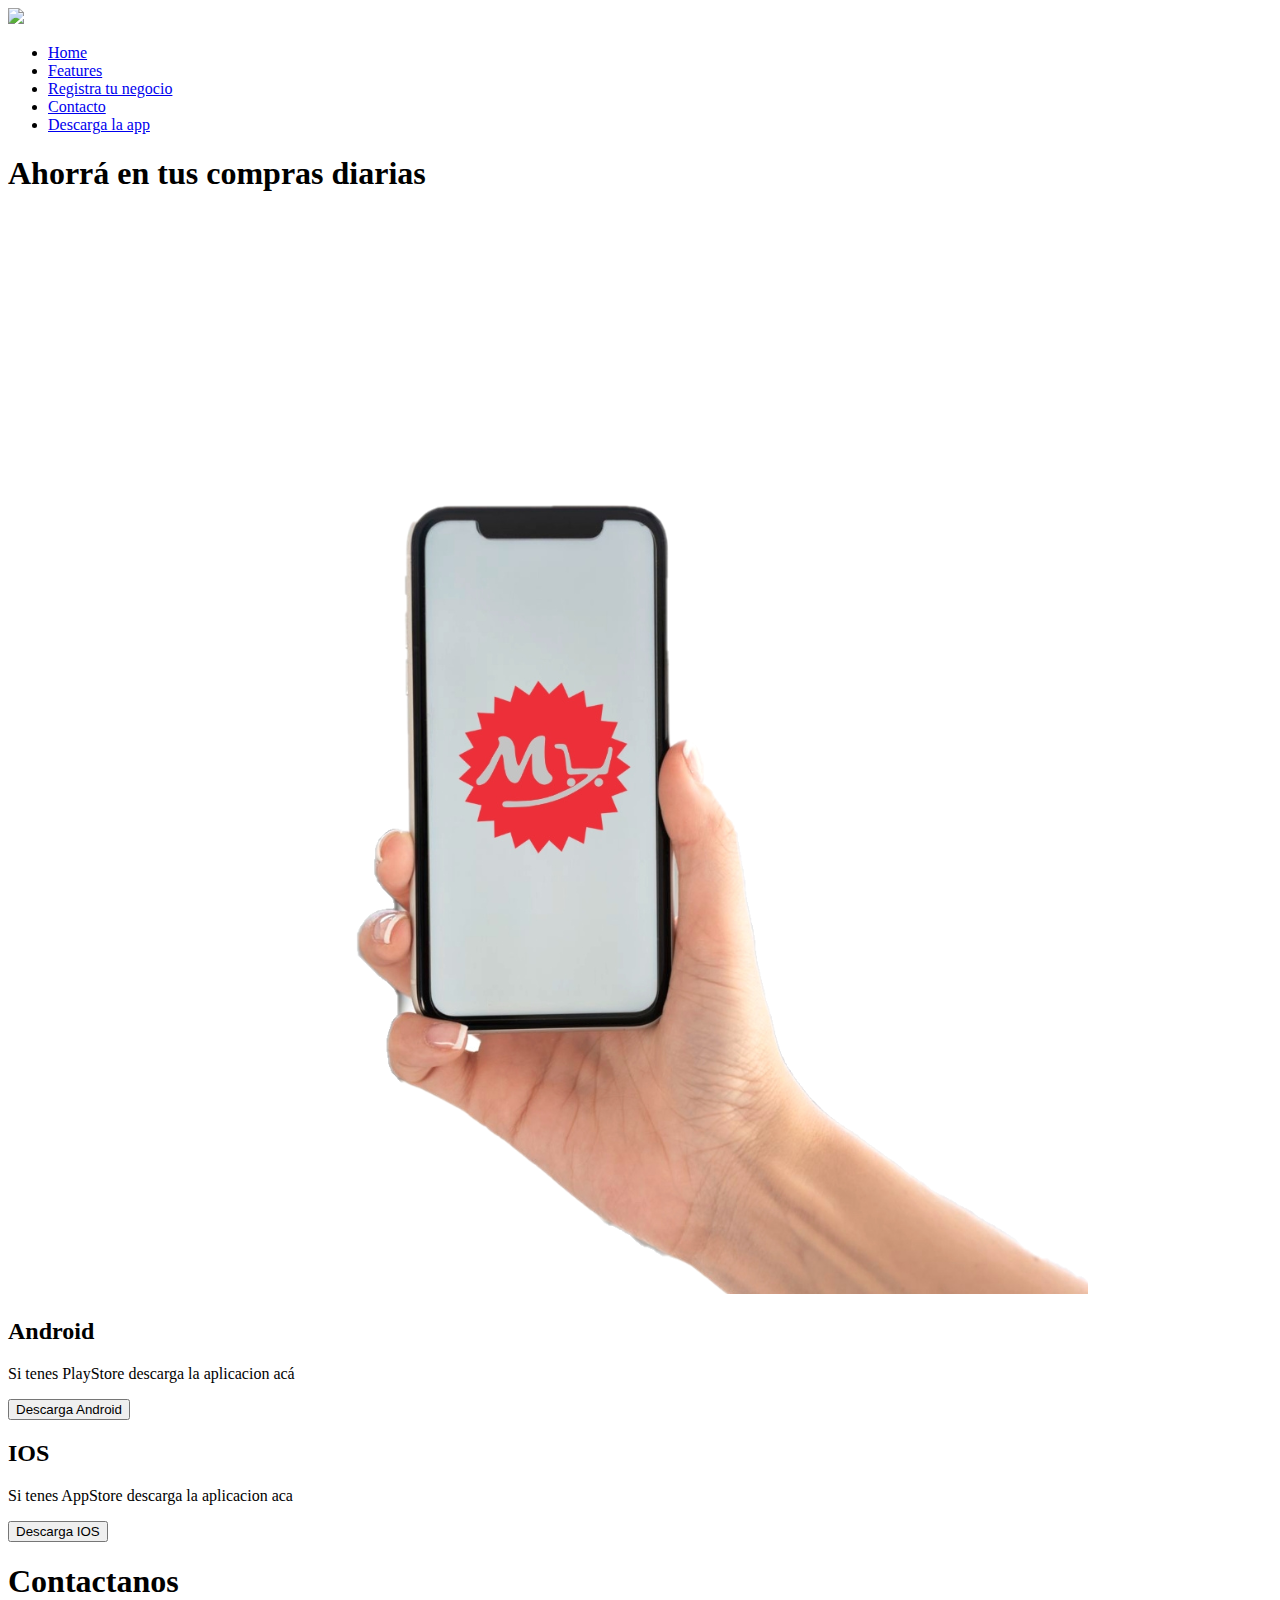
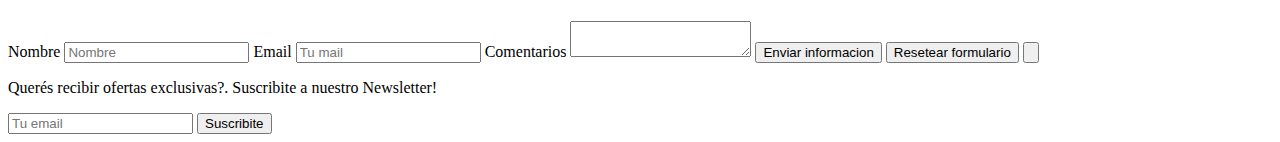
==== Descargalaapp.html @ efc88e57 "Cambie imagen en pagina de Download" ====
<!DOCTYPE html>

<html lang="es">
    <head>
        
        <meta charset="utf-8">
        <link rel="stylesheet" type="text/css" href="estilos.css">
        <link rel="preconnect" href="https://fonts.gstatic.com">
        <link href="https://fonts.googleapis.com/css2?family=Archivo+Narrow:wght@500&family=Bebas+Neue&display=swap" rel="stylesheet">
        <meta name="viewport" content="width=device-width, initial-scale=1.0">
        <title> Download </title>
        <meta name="keywords" content="aplicacion, ahorrar, comparar, supermercados, compra, online"/>
        <meta name="description" content="Primer comparador de precios de productos de supermercados. Con Myshops podes realizar tus compras al mejor precio y desde la comodidad de tu casa"/>
    </head>
    <body>
        
        <header> <!--Barra de menu de la pagina fija-->
            <div class="header">
                <div class="header__logo">
                    <a href="index.html"><img src="Imagenes/MyShops.png"></a>
                </div>  
                <div class="header__nav">
                    <nav>
                        <ul>
                            <li><a href="index.html">Home</a></li>
                            <li><a href="#main__seccion2">Features </a></li>
                            <li><a href="#main__seccion3">Registra tu negocio</a></li>
                            <li><a href="#footer">Contacto</a></li>
                            <li><a href="Descargalaapp.html">Descarga la app</a></li>
                        </ul>
                        
                    </nav>
                    
                </div>
            </div>
        </header>

        <main>
     <!--Seecion 1-->   
            <div class="main">
                <div class="main__titulo">
                <h1>Ahorrá en tus compras diarias </h1>
                </div>
                <div class="main__seccion1">
                    
                    <div class="main__seccion1--imagen">
                        <img src="Imagenes/2(1).png">
                    </div>  
                </div>
                <div class="main__botones">
                        <div class="main__botones--espacio"> </div>
                        <div class="main__botones--Android">
                            <h2>Android</h2>
                            <p> Si tenes PlayStore descarga la aplicacion acá </p>
                            <a href="https://play.google.com/store?hl=es_AR&gl=US"> <input  type="button" value="Descarga Android"></a>
                        </div>
                         <div class="main__botones--IOS">
                            <h2>IOS</h2>
                            <p>Si tenes AppStore descarga la aplicacion aca</p>
                           <a href="https://www.apple.com/la/app-store/"><input  type="button" value="Descarga IOS"> </a> 
                        </div>
                        <div class="main__botones--espacio2"> </div>                    
            </div>
        </main>
    
    <footer>
            <div class="footer">
                <div class="footer__titulo">
                    <h1>Contactanos</h1>    
                </div>
                <div class="footer__form">
                    <form >
                        <label for="Nombre"> Nombre </label>
                        <input type="text" name="Nombre" placeholder="Nombre">
                
                         <label for="Email">  Email </label>
                        <input type="email" name="Email" placeholder="Tu mail">

                        <label for="Comentarios">  Comentarios  </label>
                        <textarea name="Comentarios"placeholder="Comentarios" > </textarea>

                        <input type="submit" value="Enviar informacion">
                        <input type="reset" value="Resetear formulario">
                        <input type="button" name="">
                     </form>
                </div>
                <div class="footer__suscripcion">
                    <p> Querés recibir ofertas exclusivas?. Suscribite a nuestro Newsletter! </p>
                        <input type="email" name="email"placeholder="Tu email">
                        <input type="submit" value="Suscribite">

                </div>        
                
            </div>
        </footer>

    </body>
</html>
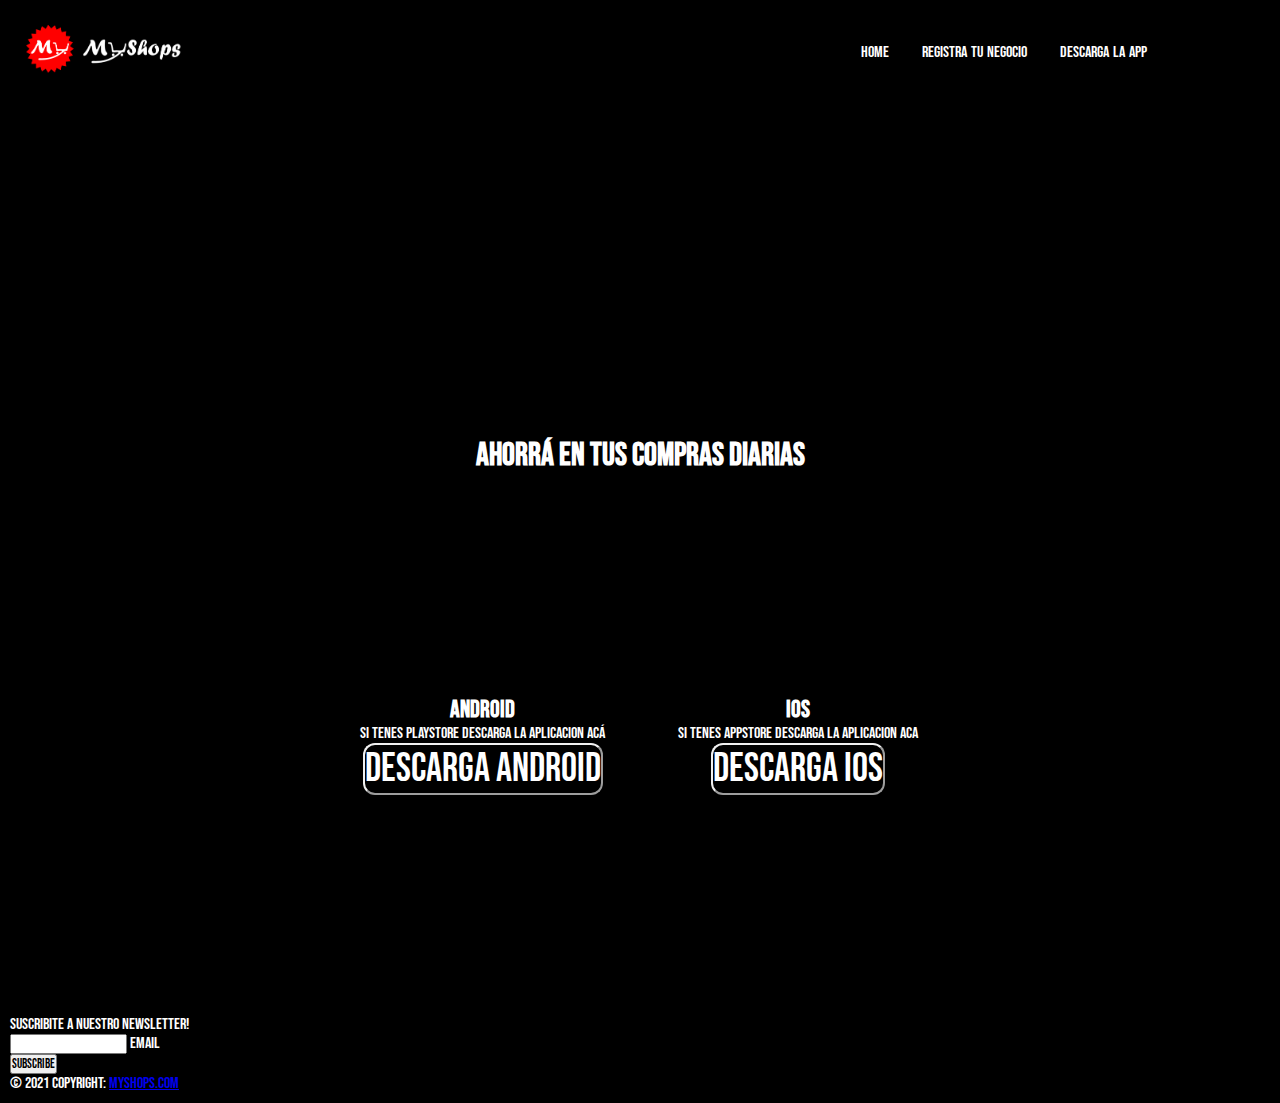
==== commit 1ed6dcd4: "Modifique casi toda la pagina" ====
--- a/Descargalaapp.html
+++ b/Descargalaapp.html
@@ -7,27 +7,28 @@
         <meta charset="utf-8">
         <link rel="stylesheet" type="text/css" href="estilos.css">
         <link rel="preconnect" href="https://fonts.gstatic.com">
-        <link href="https://fonts.googleapis.com/css2?family=Archivo+Narrow:wght@500&family=Bebas+Neue&display=swap" rel="stylesheet">
+<link href="https://fonts.googleapis.com/css2?family=Bebas+Neue&display=swap" rel="stylesheet">
         <meta name="viewport" content="width=device-width, initial-scale=1.0">
         <title> Download </title>
         <meta name="keywords" content="aplicacion, ahorrar, comparar, supermercados, compra, online"/>
         <meta name="description" content="Primer comparador de precios de productos de supermercados. Con Myshops podes realizar tus compras al mejor precio y desde la comodidad de tu casa"/>
-    </head>
+    <link href="https://cdn.jsdelivr.net/npm/bootstrap@5.0.0-beta3/dist/css/bootstrap.min.css" rel="stylesheet" integrity="sha384-eOJMYsd53ii+scO/bJGFsiCZc+5NDVN2yr8+0RDqr0Ql0h+rP48ckxlpbzKgwra6" crossorigin="anonymous">
+</head>
     <body>
         
         <header> <!--Barra de menu de la pagina fija-->
             <div class="header">
                 <div class="header__logo">
-                    <a href="index.html"><img src="Imagenes/MyShops.png"></a>
+                    <a href="index.html"><img src="Imagenes/logo web.png"></a>
                 </div>  
                 <div class="header__nav">
                     <nav>
                         <ul>
                             <li><a href="index.html">Home</a></li>
-                            <li><a href="#main__seccion2">Features </a></li>
+           
                             <li><a href="#main__seccion3">Registra tu negocio</a></li>
-                            <li><a href="#footer">Contacto</a></li>
-                            <li><a href="Descargalaapp.html">Descarga la app</a></li>
+                            
+                            <li><a href="Descargalaapp.html">Descarga la app</a> </li>
                         </ul>
                         
                     </nav>
@@ -36,64 +37,128 @@
             </div>
         </header>
 
-        <main>
-     <!--Seecion 1-->   
+    <main>
+        <!--Seecion 1-->    
             <div class="main">
-                <div class="main__titulo">
-                <h1>Ahorrá en tus compras diarias </h1>
+                <div class="main__seccion1">
+                
+                <div class="main__left"></div>
+                
+                <div class="main__center">
+                    <div class="main__center--botones">
+                        
+                        <div class="main__center--botones--titulo">
+                            <h1>Ahorrá en tus compras diarias </h1>
+                        </div>
+                        <div class="main__center--botones--Ambos">
+                            <div class="main__center--botones--Ambos--Android">
+                                    <h2>Android</h2>
+                                    <p> Si tenes PlayStore descarga la aplicacion acá </p>
+                                    <a href="https://play.google.com/store?hl=es_AR&gl=US"> <input  type="button" value="Descarga Android"></a>
+                            </div>
+                            <div class="main__center--botones--Ambos--IOS">
+                                    <h2>IOS</h2>
+                                    <p>Si tenes AppStore descarga la aplicacion aca</p>
+                                   <a href="https://www.apple.com/la/app-store/"><input  type="button" value="Descarga IOS"> </a> 
+                            </div>
+                        </div>                  
+                    </div>
+
                 </div>
-                <div class="main__seccion1">
-                    
-                    <div class="main__seccion1--imagen">
-                        <img src="Imagenes/2(1).png">
-                    </div>  
+                
+                <div class="main__right"></div>
+
+                
+
                 </div>
-                <div class="main__botones">
-                        <div class="main__botones--espacio"> </div>
-                        <div class="main__botones--Android">
-                            <h2>Android</h2>
-                            <p> Si tenes PlayStore descarga la aplicacion acá </p>
-                            <a href="https://play.google.com/store?hl=es_AR&gl=US"> <input  type="button" value="Descarga Android"></a>
-                        </div>
-                         <div class="main__botones--IOS">
-                            <h2>IOS</h2>
-                            <p>Si tenes AppStore descarga la aplicacion aca</p>
-                           <a href="https://www.apple.com/la/app-store/"><input  type="button" value="Descarga IOS"> </a> 
-                        </div>
-                        <div class="main__botones--espacio2"> </div>                    
+<footer>
+<footer class="bg-dark text-center text-white" style="background-color: #000000";>
+  <!-- Grid container -->
+  <div class="container p-4 pb-0">
+    <!-- Section: Form -->
+    <section class="form">
+      <form action="">
+        <!--Grid row-->
+        <div class="row d-flex justify-content-center">
+          <!--Grid column-->
+          <div class="col-auto">
+            <p class="pt-2">
+              <p> Suscribite a nuestro Newsletter!</p>
+            </p>
+          </div>
+          <!--Grid column-->
+
+          <!--Grid column-->
+          <div class="col-md-5 col-12">
+            <!-- Email input -->
+            <div class="form-outline form-white mb-4">
+              <input type="email" id="form5Example2" class="form-control" />
+              <label class="form-label" for="form5Example2">Email </label>
             </div>
-        </main>
+          </div>
+          <!--Grid column-->
+
+          <!--Grid column-->
+          <div class="col-auto">
+            <!-- Submit button -->
+            <button type="submit" class="btn btn-outline-light mb-4">
+              Subscribe
+            </button>
+          </div>
+          <!--Grid column-->
+        </div>
+        <!--Grid row-->
+      </form>
+    </section>
+    <!-- Section: Form -->
+  </div>
+  <!-- Grid container -->
+
+  <footer class="bg-dark text-center text-white">
+  <!-- Grid container -->
+  <div class="container p-4 pb-0">
+    <!-- Section: Social media -->
+    <section class="mb-4">
+      <!-- Facebook -->
+      <a class="btn btn-outline-light btn-floating m-1" href="https://www.facebook.com/myshopsok" role="button"
+        ><i class="fab fa-facebook-f"></i
+      ></a>
+
+      <!-- Twitter -->
+      <a class="btn btn-outline-light btn-floating m-1" href=" https://twitter.com/myshopsok" role="button"
+        ><i class="fab fa-twitter"></i
+      ></a>
+
+      <!-- Instagram -->
+      <a class="btn btn-outline-light btn-floating m-1" href="https://www.instagram.com/myshopsok/?hl=es-la" role="button"
+        ><i class="fab fa-instagram"></i
+      ></a>
+
     
-    <footer>
-            <div class="footer">
-                <div class="footer__titulo">
-                    <h1>Contactanos</h1>    
-                </div>
-                <div class="footer__form">
-                    <form >
-                        <label for="Nombre"> Nombre </label>
-                        <input type="text" name="Nombre" placeholder="Nombre">
-                
-                         <label for="Email">  Email </label>
-                        <input type="email" name="Email" placeholder="Tu mail">
+    </section>
+    <!-- Section: Social media -->
 
-                        <label for="Comentarios">  Comentarios  </label>
-                        <textarea name="Comentarios"placeholder="Comentarios" > </textarea>
+  <!-- Copyright -->
+  <div class="text-center p-3" >
+    © 2021 Copyright:
+    <a class="text-white" href="#">MyShops.com</a>
+  </div>
+  <!-- Copyright -->
+</footer>
+</footer>
+</footer>
 
-                        <input type="submit" value="Enviar informacion">
-                        <input type="reset" value="Resetear formulario">
-                        <input type="button" name="">
-                     </form>
-                </div>
-                <div class="footer__suscripcion">
-                    <p> Querés recibir ofertas exclusivas?. Suscribite a nuestro Newsletter! </p>
-                        <input type="email" name="email"placeholder="Tu email">
-                        <input type="submit" value="Suscribite">
+  
 
-                </div>        
-                
-            </div>
         </footer>
+        <script src="js/scroll-out.js"></script>
+        <script type="text/javascript">
+            ScrollOut ({
+                targets: 'h1,h2,p,input'
+
+                    })
+        </script>
+        <script src="https://cdn.jsdelivr.net/npm/bootstrap@5.0.0-beta3/dist/js/bootstrap.bundle.min.js" integrity="sha384-JEW9xMcG8R+pH31jmWH6WWP0WintQrMb4s7ZOdauHnUtxwoG2vI5DkLtS3qm9Ekf" crossorigin="anonymous"></script>
 
     </body>
 </html>--- a/estilos.css
+++ b/estilos.css
@@ -0,0 +1,763 @@
+/*GENERAL*/
+*{
+	margin: 0px;
+	padding: 0px;
+	box-sizing: border-box;
+	font-family: 'Bebas Neue', cursive;
+}
+
+body{
+	
+	background-color:#000000 ;
+}
+/*NAV PRINCIPAL*/
+nav {
+	padding: 20px;
+	word-spacing: 20px;
+}
+
+/*HEADER*/
+ /*contenedor*/
+ .header{
+ 	display: flex;
+ 	width: 100%;
+ 	background-color: #000000;
+ 	align-items: center;
+ 	height: 10%;
+ }
+
+/*hijos contenedores*/
+.header__logo{
+	display: inline-block;
+	margin: 10px;
+	order: 1;
+	width:15%;
+
+
+
+	
+}
+.header__logo:hover{
+transform: translate(10px, 20px);
+}
+
+.header__logo img{ /*como poner la imagen que se adapte*/
+	width:100%;
+	height: 100%;
+	overflow: hidden;
+}
+
+.header__nav{
+	order: 2;
+	width: 75%;
+
+}
+.header__nav nav{
+	display: flex;
+	flex-direction: row;
+	justify-content: flex-end;
+	}
+
+
+.header__nav ul li{	
+	display:inline-block;
+	margin: 5px;
+}
+
+.header__nav a:hover{
+				color: red;
+				transition-duration: 0.4s;
+				box-shadow: 0 12px 16px 0 rgba(0,0,0,0.24), 0 17px 50px 0 rgba(0,0,0,0.19);
+}
+
+.header__nav a {
+	color: white;
+	text-decoration: none;
+	word-spacing: 1px;
+}
+
+/*MAIN*/
+/*Seecion 1*/
+ /*contenedor ppal*/
+.main {
+	background-color:#000000;
+	display: flex;
+	flex-wrap: wrap;
+	color: white;
+	min-height: 100vh;
+	padding: 10px;
+	
+}
+
+.main__seccion1 {
+	display: flex;
+	min-height: 100vh;
+	width: 100vw;
+background-image:url("imagenes/seccion1/3.png");
+	background-size:all;
+	background-repeat: no-repeat;
+	background-position: bottom;
+	position: relative;
+	background-attachment: fixed;
+}
+/*contenedor secundario*/
+
+.main__left{
+	display: flex;
+	width: 25%;
+	flex-direction: row;
+}
+.main__center {
+	display: flex;
+	flex-wrap: wrap;
+	flex-direction: column;
+	width: 50%;
+	text-align:center;
+	justify-content: center;
+	align-content: center;
+
+}
+
+.main__right{
+	display: flex;
+	width: 25%;
+	flex-direction: row;
+}
+/*hijos contenedores de main center*/
+
+.main__center--botones{
+	display: flex;
+	flex-direction: column;
+	width: 100%;
+	height:100%;
+}
+		.main__center--botones--titulo{
+			display: flex;
+			flex-direction: column;
+			width: 100%;
+			height: 40%;
+			justify-content: flex-end;
+
+		}
+		.main__center--botones--Ambos{
+			display: flex;
+			flex-direction: row;
+			height: 60%;
+			justify-content: flex-end;
+			
+		}
+		.main__center--botones--Ambos--Android{
+			display: flex;
+			flex-direction: column;
+			width: 50%;
+			justify-content: center;
+			
+
+		}
+		.main__center--botones--Ambos--IOS{
+			display: flex;
+			flex-direction: column;
+			width: 50%;
+			justify-content: center;
+
+		}
+
+		@media screen and (max-width: 1100px){
+			.main__center--botones--Ambos{
+			display: flex;
+			flex-direction: column;
+			height: 60%;
+			justify-content:center;}
+
+			.main__center--botones--Ambos--Android{
+			display: flex;
+			flex-direction: row;
+			width: 100%;
+			justify-content: center;
+			text-align: right;}
+
+			.main__center--botones--Ambos--Android p {
+				opacity: 0;}
+
+			.main__center--botones--Ambos--IOS{
+			display: flex;
+			flex-direction: row;
+			width: 100%;
+			justify-content: center;
+		text-align: right;}
+
+			.main__center--botones--Ambos--IOS p {
+				opacity: 0;}
+
+
+		} 
+.main__center--img{
+	display: flex;
+	width: 100%;
+}
+.main__center--img img{
+	width:100%;
+	height: 100%:;}
+
+
+
+
+/* botones main */
+
+			.main__center--botones--Ambos--Android input {
+				color: white;
+				background-color: #000000;
+				font-size: 40px;
+				border-radius: 12px;
+				border-color: #f1f1f1;
+				size: 10px;
+
+			}
+			.main__center--botones--Ambos--Android input:hover {
+				background-color: red; /*bordo y achicar letras*/
+				font-size: 30px;
+				border-radius: 24px;
+				border-color: #000000;
+				transition-duration: 0.4s;
+				box-shadow: 0 12px 16px 0 rgba(0,0,0,0.24), 0 17px 50px 0 rgba(0,0,0,0.19);
+
+			}
+
+			
+			.main__center--botones--Ambos--IOS input{
+				color: white;
+				background-color: #000000;
+				font-size: 40px;
+				border-radius: 12px;
+				border-color: #f1f1f1;
+				size: 10px;
+			}
+			.main__center--botones--Ambos--IOS input:hover {
+				background-color: red; /*bordo y achicar letras*/
+				font-size: 30px;
+				border-radius: 24px;
+				border-color: #000000;
+				transition-duration: 0.4s;
+				box-shadow: 0 12px 16px 0 rgba(0,0,0,0.24), 0 17px 50px 0 rgba(0,0,0,0.19);
+
+			}
+
+
+/*Seccion 2*/    /*tengo un overflow y no se como sacarlo*/
+
+#main__seccion2{
+	width: 100%;
+		background-image: url(imagenes/seccion2/fondo1.jpg);
+	background-repeat: repeat;
+	background-size: contain;
+}
+.main__seccion2{
+	display: flex;
+	flex-direction: row;
+	min-height: 100vh;
+	width: 100%;
+	padding: 20px;
+}
+
+ /*contenedores ppal*/
+.main__seccion2--espacio {
+	display: flex;
+	width: 40%;
+	background-image: url(imagenes/seccion2/1.png);
+	background-repeat: no-repeat;
+	background-size: all;
+	background-attachment: fixed;
+	margin-left: 20px; 
+}
+ .main__seccion2--todo{
+ 	display: flex;
+ 	width: 60%;
+ 	flex-direction: column;
+ 	
+
+ }
+
+
+.main__seccion2--texto{
+	display: flex;
+	flex-direction: column;
+	padding: 25px;
+	width: 50%;
+	
+
+
+
+}
+		
+		.main__seccion2--texto--titulo{
+			display: flex;
+			height: 10%;
+			width: 100%;
+			justify-content:flex-start;
+			
+		}
+		
+			/*Seccion 2-1*/
+
+.main__seccion2-1{
+	display: flex;
+	flex-direction: column;
+	height: 100vh;
+	justify-content: center;
+	text-align: center;
+
+
+}
+	.main__seccion2--texto{
+		display: flex;
+		width: 100%;
+		flex-direction: column;
+		height: 100%;
+		justify-content: center;
+	}
+			.main__seccion2--texto--titulo{
+				display: flex;
+				width: 100%;
+				height: 30%;
+			}
+			.main__seccion2--texto--columnas--uno{
+				display: flex;
+				flex-direction: column;
+				height: 70%;
+				width: 100%;
+				justify-content: center;
+				
+				/*background-color:black ;
+				border-radius: 50%;
+				opacity: 60%;*/
+
+
+			}
+
+			.main__seccion2--texto--columnas--uno h2{
+				opacity: 0;
+				transition: 1s;
+
+			}
+			.main__seccion2--texto--columnas--uno h2[data-scroll="in"]{
+				opacity: 1;
+				transition-delay: 0.25s;				
+			}
+			.main__seccion2--texto--columnas--uno p{
+				opacity: 0;
+				transition: 1s;
+			}
+			.main__seccion2--texto--columnas--uno p[data-scroll="in"]{
+			opacity: 1;
+				transition-delay: 0.25s;
+			}	
+
+			/*Seecion 2-2*/
+
+.main__seccion2-2{
+	display: flex;
+	flex-direction: column;
+	height: 100vh;
+
+}
+			.main__seccion2--texto--columnas--dos{
+				display: flex;
+				flex-direction: column;
+				height: 100%;
+				align-content: center;
+				justify-content: center;
+				text-align: center;
+
+				
+			}
+
+			.main__seccion2--texto--columnas--dos h2{
+				opacity: 0;
+				transition: 1s;
+
+			}
+			.main__seccion2--texto--columnas--dos h2[data-scroll="in"]{
+				opacity: 1;
+				transition-delay: 0.25s;				
+			}
+			.main__seccion2--texto--columnas--dos p{
+			
+				opacity: 0;
+				transition: 1s;
+			}
+			.main__seccion2--texto--columnas--dos p[data-scroll="in"]{
+			opacity: 1;
+				transition-delay: 0.25s;
+			}	
+
+			/*Seecion 2-3*/
+
+.main__seccion2-3{
+	display: flex;
+	flex-direction: column;
+	height: 100vh;
+
+}
+
+			.main__seccion2--texto--columnas--tres{
+				display: flex;
+				flex-direction: column;
+				height: 100%;
+				justify-content: center;
+				text-align: center;
+			}
+
+			.main__seccion2--texto--columnas--tres h2{
+				
+				opacity: 0;
+				transition: 1s;
+
+			}
+			.main__seccion2--texto--columnas--tres h2[data-scroll="in"]{
+				opacity: 1;
+				transition-delay: 0.25s;				
+			}
+			.main__seccion2--texto--columnas--tres p{
+				
+				opacity: 0;
+				transition: 1s;
+			}
+			.main__seccion2--texto--columnas--tres p[data-scroll="in"]{
+			opacity: 1;
+				transition-delay: 0.25s;
+			}	
+/*Seccion 3*/   
+ /*contenedor ppal*/     
+ #main__seccion3{
+ 	display: flex;
+ 	background-color: #000000;
+ 	width: 100%;
+ 	min-height: 100vh;
+ 	background-image: url(imagenes/seccion2/fondo2.jpg);
+	background-repeat: no-repeat;
+	background-size: cover;
+ }
+ .main__seccion3{
+ 	
+ 	display: flex;
+ 	color: white; 
+ 	padding: 10px;
+ 	margin: 5px;
+ 	justify-content: center;
+ 	width: 100%;
+ 	min-height: 100vh;
+ 	
+ }
+
+
+ /*hijos contenedores*/
+
+.main__seccion3--left{
+	display: flex;
+
+}
+
+.main__seccion3--center{
+	display: flex;
+	justify-content: center;
+	
+}
+
+
+		.main__seccion3--center--todo{
+			display: flex;
+			flex-direction: column;
+			justify-content: center;
+			text-align: center;
+
+			
+		}
+		
+
+				.main__seccion3--center--todo--textos{
+					display: flex;
+					flex-direction: column;
+					align-items: center;
+				}
+				/*TRANSITION*/
+				.main__seccion3--center--todo--textos h1{
+					opacity: 0;
+					transition: 1s;}
+
+				.main__seccion3--center--todo--textos h1[data-scroll="in"]{
+					
+					opacity: 1;
+					transition-delay: 0.25s;
+				}
+
+				.main__seccion3--center--todo--textos h2{
+					opacity: 0;
+					transition: 1s;}
+
+				.main__seccion3--center--todo--textos h2[data-scroll="in"]{
+					opacity: 1;
+					transition-delay: 0.25s;
+				}
+
+				.main__seccion3--center--todo--textos p{
+					opacity: 0;
+					transition: 1s;}
+
+				.main__seccion3--center--todo--textos p[data-scroll="in"]{
+					opacity: 1;
+					transition-delay: 0.25s;
+				}
+
+				/*fin transiotio textos*/	
+				.main__seccion3--center--todo--suscripcion{
+					display: flex;
+					justify-content: center;
+				}
+
+
+
+				.main__seccion3--center--todo--suscripcion--button input{
+				color: white;
+				background-color: #000000;
+				font-size: 20px;
+				border-radius: 50%;
+				size: 10px;
+				
+				}
+				.main__seccion3--center--todo--suscripcion--button input:hover {
+				background-color: red; /*bordo y achicar letras*/
+				font-size: 20px;
+				border-radius: 50%;
+				
+				transition-duration: 0.1s;
+				box-shadow: 0 12px 16px 0 rgba(0,0,0,0.24), 0 17px 50px 0 rgba(0,0,0,0.19);}
+				
+
+
+				/*transition input email*/
+				.main__seccion3--center--todo--suscripcion--email input{
+					opacity: 0;
+					transition: 1s;}
+
+				.main__seccion3--center--todo--suscripcion--email input[data-scroll="in"]{
+					opacity: 1;
+					transition-delay: 1s;
+				}
+				/*transition input button*/
+				.main__seccion3--center--todo--suscripcion--button input{
+					opacity: 0;
+					transition: 1s;}
+
+				.main__seccion3--center--todo--suscripcion--button input[data-scroll="in"]{
+					opacity: 1;
+					transition-delay: 1s;
+				}
+
+
+.main__seccion3--right{
+	display: flex;
+}
+
+
+
+
+
+
+
+/*Seccion Aside*/
+ /*contenedor ppal*/
+ aside {
+ 	display: flex;
+	flex-wrap: wrap;
+	color: white;
+	
+ }
+ .aside{
+ 	display: flex;
+ 	background-image:url(imagenes/aside/1.jpg);
+ 	background-size: cover;
+ 	color: white;
+ 	width: 100%;
+ 	height: 100vh;
+ 	flex-direction: row;
+ 	padding: 20px;
+
+ }
+
+/*hijos contenedores*/
+.aside__texto{
+	display: flex;
+	width: 50%;
+	flex-direction: column;
+	justify-content: center;
+	text-align: center;
+}
+		.aside__texto--titulo{
+			display: flex;
+			justify-content:center;
+			text-align:center;
+		}
+
+		/*.aside__texto--titulo h1{
+			opacity: 0;
+			transition: 1s;}
+
+		.aside__texto--titulo h1 [data-scroll="in"]{
+					opacity: 1;
+					transition-delay: 0.25s;
+				}
+
+		.aside__texto--parrafo{
+			display: flex;
+			text-align:center;
+			
+		}
+
+		.aside__texto--parrafo p{
+			opacity: 0;
+			transition: 1s;}
+
+		.aside__texto--parrafo p [data-scroll="in"]{
+					opacity: 1;
+					transition-delay: 0.25s;
+				}*/
+
+
+
+.aside__img {
+	display: flex;
+	width: 50%;
+}
+
+.aside__img img{
+	size: all;
+
+
+}
+
+
+
+
+/*FOOTER*/
+ /*contenedor ppal*/
+ .footer{
+ 	display: flex;
+ 	flex-wrap: wrap;
+ 	width: 100%;
+ 	background-color:#000000 ;
+ 	padding: 20px;
+
+
+ }
+ /*hijos contenedores*/
+ .footer__uno{
+	display: flex;
+ 	width: 100%;
+
+ }
+
+ 	.footer__uno--logo{
+ 		width: 20%;
+ 	}
+ 		.footer__uno--logo img{
+ 		width: 100%;
+ 		height: 100%;
+ 		}
+
+ 	.footer__uno--socialmedia{
+ 		display: flex;
+ 		flex-direction: row;
+ 		width: 80%;
+ 		color: white;
+ 		align-content: right;
+ 		
+ 	}
+ 	.footer__uno--socialmedia ul{
+ 		text-decoration: none;
+ 		display: flex;
+ 		flex-direction: row;
+ 		width: 100%;
+
+ 	}
+ 	.footer__uno--socialmedia li{
+ 		text-decoration: none;
+ 		display: flex;
+ 		word-spacing: 20px;
+
+ 	
+ 	}
+	.footer__uno--socialmedia li a{
+	display: flex;
+	color: white;
+
+}
+
+
+
+.footer__dos{
+	display: flex;
+ 	width: 100%;
+ 	color: white;
+}
+	.footer__dos--titulo{
+		display: flex;
+		width: 50%;
+		align-items:right;
+
+	}
+	.footer__dos--suscribite{
+		display: flex;
+		width: 50%;
+		
+
+
+	}
+		.footer__dos--suscribite input{
+			display: flex;
+
+		}
+		.footer__dos--suscribite--button{
+			display: flex;
+		}	
+
+.footer__tres{
+	display: flex;
+ 	width: 100%;
+}
+
+	.footer__tres--left{
+
+	}
+	.footer__tres--center{
+
+	}
+	.footer__tres--right{
+
+	}
+
+
+
+.footer__dos--suscribite--button input {
+				color: white;
+				background-color: #000000;
+				font-size: 20px;
+				border-radius: 12px;
+				border-color: #f1f1f1;
+
+}
+
+.footer__dos--suscribite--button input:hover {
+	background-color: #f1f1f1;
+				font-size: 30px;
+				border-radius: 24px;
+				border-color: #000000;
+				transition-duration: 0.4s;
+				box-shadow: 0 12px 16px 0 rgba(0,0,0,0.24), 0 17px 50px 0 rgba(0,0,0,0.19);
+
+	}
+
+
+			
+
+			
+			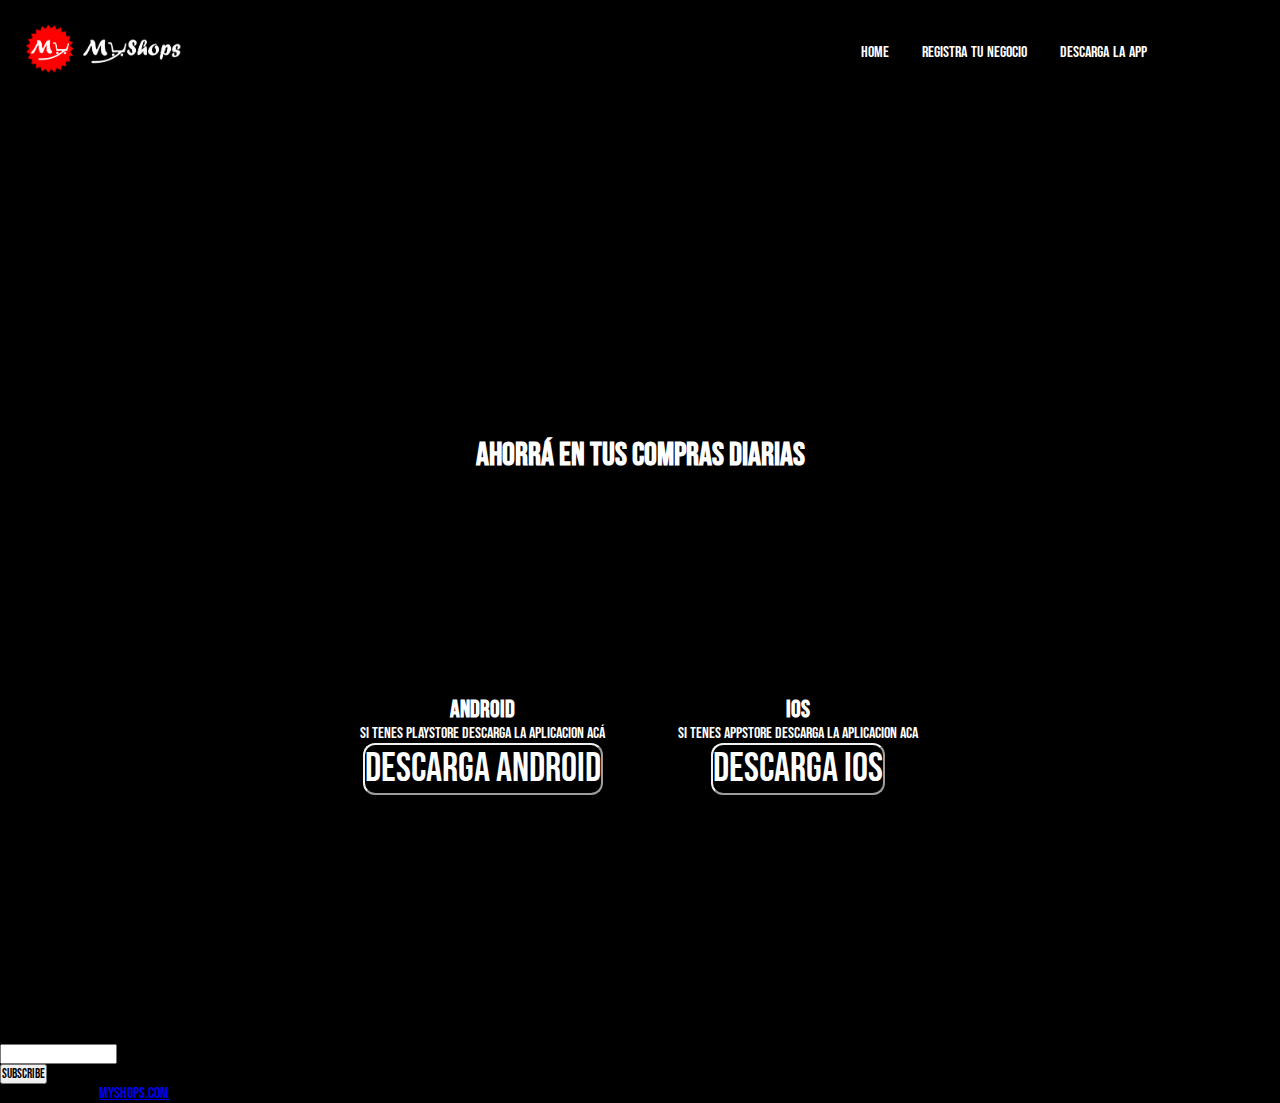
==== commit 23b743c1: "Reorganice imagenes,carpetas y html" ====
--- a/Descargalaapp.html
+++ b/Descargalaapp.html
@@ -68,9 +68,9 @@
                 
                 <div class="main__right"></div>
 
-                
-
                 </div>
+</main>  
+              
 <footer>
 <footer class="bg-dark text-center text-white" style="background-color: #000000";>
   <!-- Grid container -->
--- a/estilos.css
+++ b/estilos.css
@@ -630,7 +630,8 @@
 }
 
 .aside__img img{
-	size: all;
+	
+	width: 50%;
 
 
 }
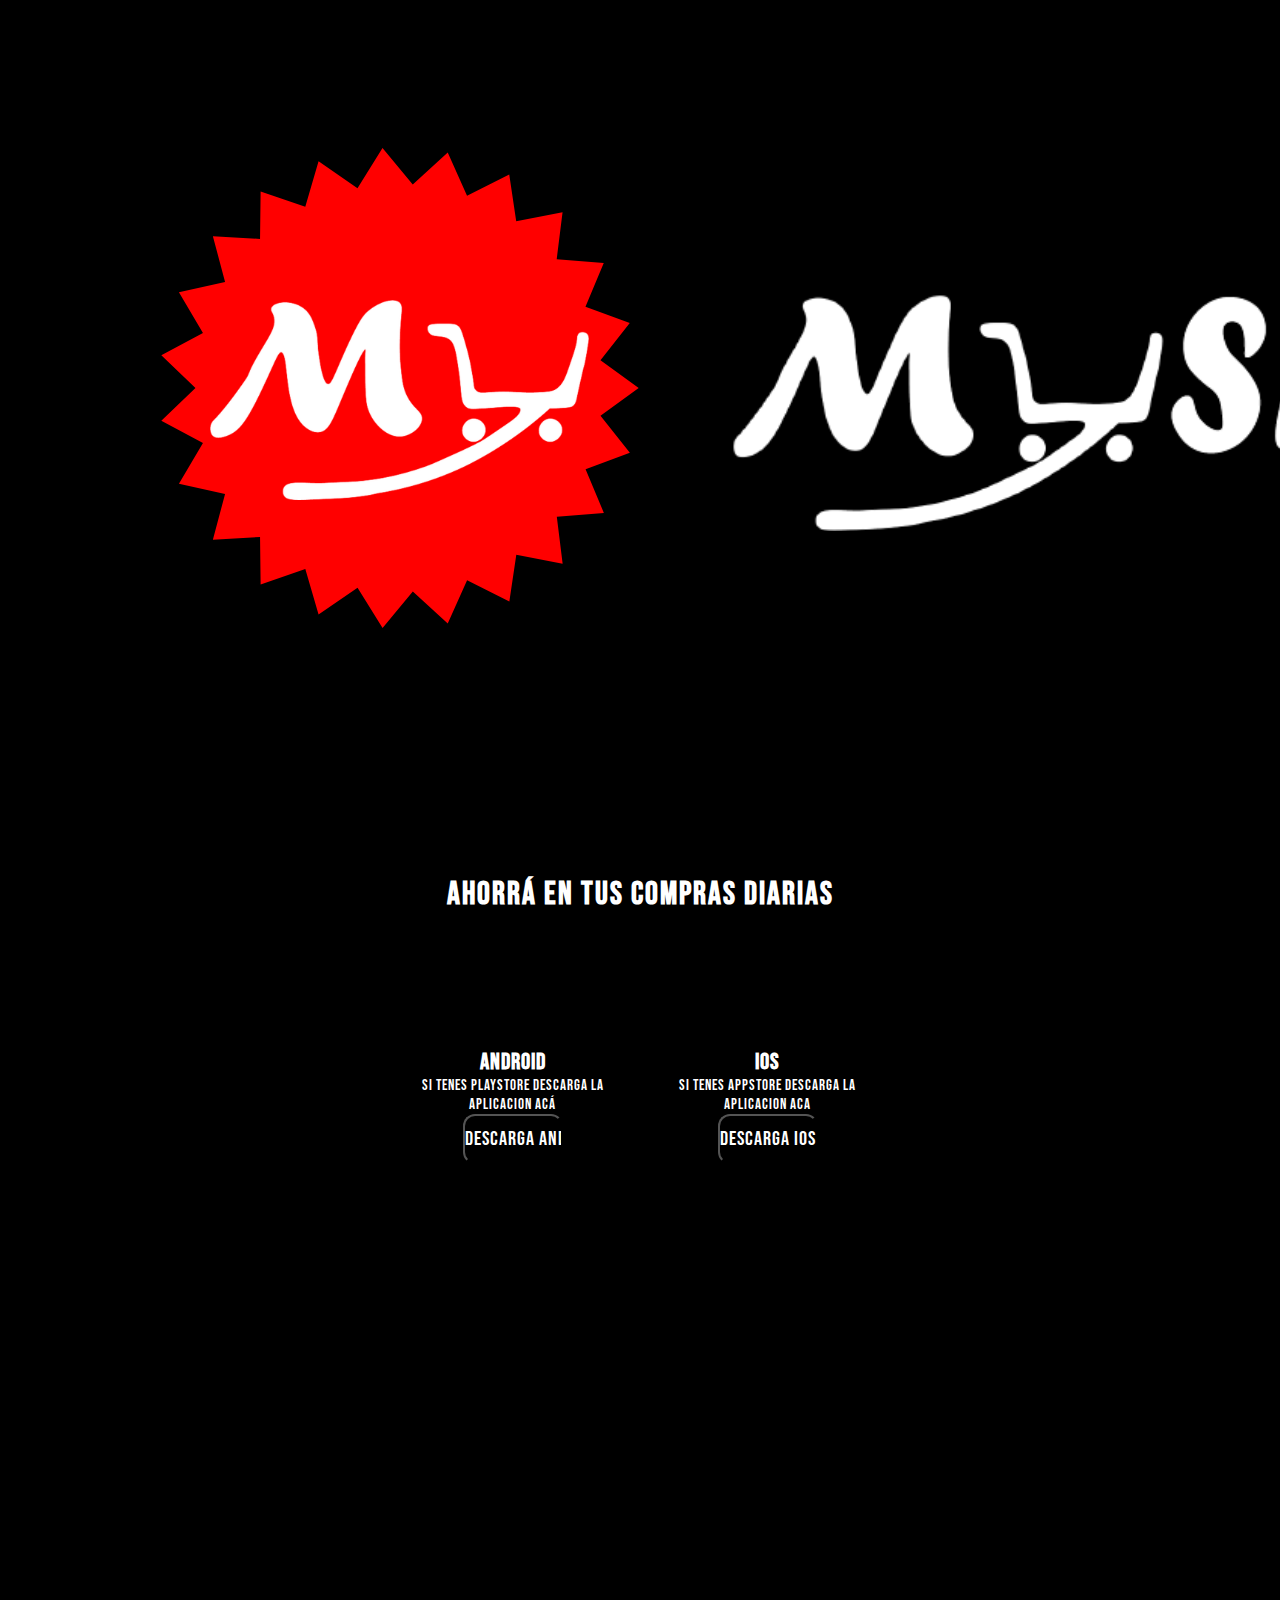
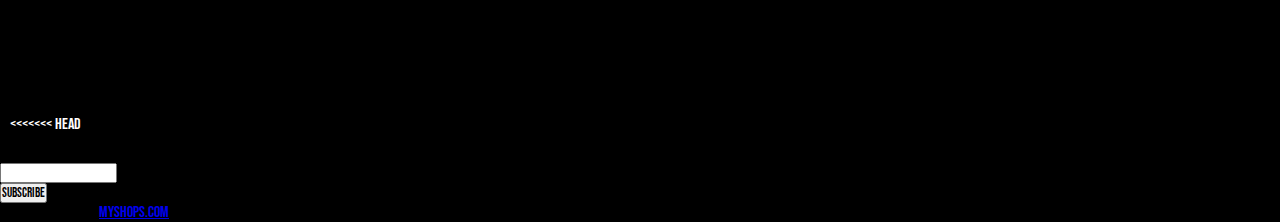
==== commit 386792ac: "Modifique archivos" ====
--- a/Descargalaapp.html
+++ b/Descargalaapp.html
@@ -16,10 +16,12 @@
 </head>
     <body>
         
-        <header> <!--Barra de menu de la pagina fija-->
+        <header> 
             <div class="header">
                 <div class="header__logo">
-                    <a href="index.html"><img src="Imagenes/logo web.png"></a>
+                    <a href="index.html"><img class="imagen__grande" src="Imagenes/logo web.png"></a>
+                    <a href="index.html"><img class="imagen__chica" src="Imagenes/logochico.png"></a>
+                    
                 </div>  
                 <div class="header__nav">
                     <nav>
@@ -67,10 +69,17 @@
                 </div>
                 
                 <div class="main__right"></div>
+<<<<<<< HEAD
 
                 </div>
 </main>  
               
+=======
+
+                
+
+                </div>
+>>>>>>> b739a5885c971750b5d812aad23e7387b827329d
 <footer>
 <footer class="bg-dark text-center text-white" style="background-color: #000000";>
   <!-- Grid container -->
--- a/estilos.css
+++ b/estilos.css
@@ -7,74 +7,88 @@
 }
 
 body{
-	
 	background-color:#000000 ;
-}
-/*NAV PRINCIPAL*/
-nav {
-	padding: 20px;
-	word-spacing: 20px;
 }
 
 /*HEADER*/
  /*contenedor*/
+
+ header {
+       background: #000000;
+	   
+  
+ }
+ 
+
  .header{
  	display: flex;
  	width: 100%;
- 	background-color: #000000;
  	align-items: center;
  	height: 10%;
+	 
  }
-
-/*hijos contenedores*/
-.header__logo{
-	display: inline-block;
-	margin: 10px;
-	order: 1;
-	width:15%;
-
-
-
-	
-}
-.header__logo:hover{
-transform: translate(10px, 20px);
-}
-
-.header__logo img{ /*como poner la imagen que se adapte*/
-	width:100%;
-	height: 100%;
-	overflow: hidden;
-}
-
+ .header__nav{ 
+	 z-index: 99;
+	 position: relative;}
+
+ 
+ .header__nav nav{
+	display: flex;
+	flex-direction: row;
+	justify-content: center;
+	width: 100%;
+
+	}
+	.header__nav ul{
+		display: flex;
+		flex-direction: row;
+		padding-right: 2rem;
+		
+	}
+	.header__nav ul li{	
+		display: flex;
+		flex-direction: row;
+		margin: 5px;
+		font-size: 18px;
+		padding: 5px;
+		width: 20%;
+		height: auto;
+		justify-content: space-evenly;
+		align-items: center;
+	}
+	
+	.header__nav a:hover{
+		color: red;
+		transition-duration: 0.4s;
+		box-shadow: 0 12px 16px 0 rgba(0,0,0,0.24), 0 17px 50px 0 rgba(0,0,0,0.19);
+}
+
+.header__nav a {
+color: white;
+text-decoration: none;
+word-spacing: 1px;
+
+}
+
+.header__nav--logo{
+	align-items: center;
+}
+.header__nav--logo img{ 
+	width: 100%;
+	height: auto;
+}
+.header__nav--logo :hover{
+	transform: scale(1.05);
+	}
+.imagen__chica{
+	display: none;
+}
 .header__nav{
 	order: 2;
-	width: 75%;
-
-}
-.header__nav nav{
-	display: flex;
-	flex-direction: row;
-	justify-content: flex-end;
-	}
-
-
-.header__nav ul li{	
-	display:inline-block;
-	margin: 5px;
-}
-
-.header__nav a:hover{
-				color: red;
-				transition-duration: 0.4s;
-				box-shadow: 0 12px 16px 0 rgba(0,0,0,0.24), 0 17px 50px 0 rgba(0,0,0,0.19);
-}
-
-.header__nav a {
-	color: white;
-	text-decoration: none;
-	word-spacing: 1px;
-}
+	width: 100%;
+
+}
+
 
 /*MAIN*/
 /*Seecion 1*/
@@ -87,25 +101,29 @@
 	min-height: 100vh;
 	padding: 10px;
 	
-}
-
+	}
+#particles-js{
+	
+	height: 200vh;
+	width: 100%;
+	position: fixed;
+	
+	
+}
 .main__seccion1 {
 	display: flex;
 	min-height: 100vh;
 	width: 100vw;
-background-image:url("imagenes/seccion1/3.png");
-	background-size:all;
-	background-repeat: no-repeat;
-	background-position: bottom;
-	position: relative;
-	background-attachment: fixed;
-}
-/*contenedor secundario*/
+	flex-wrap: wrap;
+
+}
+
 
 .main__left{
 	display: flex;
 	width: 25%;
 	flex-direction: row;
+	height: 100%;
 }
 .main__center {
 	display: flex;
@@ -115,6 +133,8 @@
 	text-align:center;
 	justify-content: center;
 	align-content: center;
+	height: 100%;
+	
 
 }
 
@@ -122,8 +142,8 @@
 	display: flex;
 	width: 25%;
 	flex-direction: row;
-}
-/*hijos contenedores de main center*/
+	height: 100%;
+}
 
 .main__center--botones{
 	display: flex;
@@ -135,121 +155,198 @@
 			display: flex;
 			flex-direction: column;
 			width: 100%;
-			height: 40%;
+			height: auto;
 			justify-content: flex-end;
+			padding: 60px;
 
 		}
+
+				.main__center--botones--titulo h1{
+					letter-spacing: 2px;
+					}
 		.main__center--botones--Ambos{
 			display: flex;
 			flex-direction: row;
-			height: 60%;
+			height: auto;
 			justify-content: flex-end;
+			letter-spacing: 1px;
+			font-size: 15px;
+			padding: 60px;
 			
 		}
-		.main__center--botones--Ambos--Android{
-			display: flex;
-			flex-direction: column;
-			width: 50%;
-			justify-content: center;
-			
-
-		}
-		.main__center--botones--Ambos--IOS{
-			display: flex;
-			flex-direction: column;
-			width: 50%;
-			justify-content: center;
-
-		}
-
-		@media screen and (max-width: 1100px){
+			.main__center--botones--Ambos--Android{
+				display: flex;
+				flex-direction: column;
+				width: 50%;
+				justify-content: center;
+				margin: 5px;
+				padding: 10px;
+
+				
+
+			}
+			.main__center--botones--Ambos--IOS{
+				display: flex;
+				flex-direction: column;
+				width: 50%;
+				justify-content: center;
+				margin: 5px;
+				padding: 10px;
+
+			}
+			.main__center--botones--Ambos input {
+				width: 100px;
+				height: 50px;
+				z-index: 99;
+				position: relative;
+			}
+
+		
+.main__center--img{
+	display: flex;
+	width: 100%;
+}
+.main__center--img img{
+	width:100%;
+	height: 100%
+}
+
+
+			.main__center--botones--Ambos--Android input {
+				color: white;
+				background-color: #000000;
+				font-size: 20px;
+				border-radius: 12px;
+				letter-spacing: 1px;
+
+			}
+			.main__center--botones--Ambos--Android input:hover {
+				background-color: rgb(182, 32, 32); 
+				font-size: 20px;
+				color: white;
+				transition-duration: 0.4s;
+				box-shadow: 0 12px 16px 0 rgba(0,0,0,0.24), 0 17px 50px 0 rgba(0,0,0,0.19);}
+
+			
+			.main__center--botones--Ambos--IOS input{
+				color: white;
+				background-color: #000000;
+				font-size: 20px;
+				border-radius: 12px;
+				letter-spacing: 1px;
+			}
+			.main__center--botones--Ambos--IOS input:hover {
+				background-color:rgb(182, 32, 32);
+				font-size: 20px;
+				color: white;
+				transition-duration: 0.4s;
+				box-shadow: 0 12px 16px 0 rgba(0,0,0,0.24), 0 17px 50px 0 rgba(0,0,0,0.19);
+
+			}
+
+			#button__mov{
+				display: flex;
+				width: auto;
+				height: auto;
+				justify-content: center;
+				size: 20px;
+				z-index: 99;
+				position: relative;
+				
+			}
+			#button__mov i{
+				width: 100%;
+				text-align: center;
+
+			}
+			#button__mov i:hover {
+				transform: scale(1.4);
+			}
+
+			.header .dropdown{
+				display: none;
+			}
+/*Media 1ra vh*/
+
+			@media screen and (max-width: 1067px){
+			
+			.header__nav ul li {
+					display: flex;}
+
+			.header__nav ul{
+				align-items: center;
+				justify-content: space-evenly;
+			}
+
+			.main__center--botones{
+				justify-content: center;
+			}
+			.main__center--botones--titulo {
+				padding: 0px;
+			}
+
 			.main__center--botones--Ambos{
 			display: flex;
 			flex-direction: column;
-			height: 60%;
-			justify-content:center;}
+			height: auto;
+			justify-content:center;
+			}
 
 			.main__center--botones--Ambos--Android{
 			display: flex;
-			flex-direction: row;
+			flex-direction: column;
 			width: 100%;
+			height: 50%;
 			justify-content: center;
-			text-align: right;}
-
-			.main__center--botones--Ambos--Android p {
-				opacity: 0;}
-
+			text-align: center;
+			padding: 20px;}
+
+		
 			.main__center--botones--Ambos--IOS{
 			display: flex;
-			flex-direction: row;
+			flex-direction: column;
 			width: 100%;
+			height: 50%;
 			justify-content: center;
-		text-align: right;}
-
-			.main__center--botones--Ambos--IOS p {
-				opacity: 0;}
-
-
-		} 
-.main__center--img{
-	display: flex;
-	width: 100%;
-}
-.main__center--img img{
-	width:100%;
-	height: 100%:;}
-
-
-
-
-/* botones main */
-
-			.main__center--botones--Ambos--Android input {
-				color: white;
-				background-color: #000000;
-				font-size: 40px;
-				border-radius: 12px;
-				border-color: #f1f1f1;
-				size: 10px;
-
-			}
-			.main__center--botones--Ambos--Android input:hover {
-				background-color: red; /*bordo y achicar letras*/
-				font-size: 30px;
-				border-radius: 24px;
-				border-color: #000000;
-				transition-duration: 0.4s;
-				box-shadow: 0 12px 16px 0 rgba(0,0,0,0.24), 0 17px 50px 0 rgba(0,0,0,0.19);
-
-			}
-
-			
-			.main__center--botones--Ambos--IOS input{
-				color: white;
-				background-color: #000000;
-				font-size: 40px;
-				border-radius: 12px;
-				border-color: #f1f1f1;
-				size: 10px;
-			}
-			.main__center--botones--Ambos--IOS input:hover {
-				background-color: red; /*bordo y achicar letras*/
-				font-size: 30px;
-				border-radius: 24px;
-				border-color: #000000;
-				transition-duration: 0.4s;
-				box-shadow: 0 12px 16px 0 rgba(0,0,0,0.24), 0 17px 50px 0 rgba(0,0,0,0.19);
-
-			}
-
-
-/*Seccion 2*/    /*tengo un overflow y no se como sacarlo*/
+		text-align: center;
+		padding: 20px;
+	} }
+
+	@media screen and (max-width: 733px){
+		.header__nav ul li {
+			display: flex;
+		font-size: 14px;}
+
+		.main__center--botones--titulo {
+			padding: 5px;
+		}
+		.main__center--botones--Ambos{
+			padding: 10px;
+		}
+	}
+			
+	@media screen and (max-width: 633px){
+		.header__nav{
+			display: none;
+		}
+	.header .dropdown{
+		display:flex;
+		width: 100%;
+		justify-content:flex-end;
+		align-items: center;
+	}
+}
+
+
+/*Seccion 2*/   
 
 #main__seccion2{
 	width: 100%;
 		background-image: url(imagenes/seccion2/fondo1.jpg);
 	background-repeat: repeat;
 	background-size: contain;
+	z-index: 99;
+	position: relative;
 }
 .main__seccion2{
 	display: flex;
@@ -257,43 +354,61 @@
 	min-height: 100vh;
 	width: 100%;
 	padding: 20px;
-}
-
- /*contenedores ppal*/
+	color: white;
+	
+}
 .main__seccion2--espacio {
 	display: flex;
 	width: 40%;
-	background-image: url(imagenes/seccion2/1.png);
-	background-repeat: no-repeat;
-	background-size: all;
-	background-attachment: fixed;
-	margin-left: 20px; 
-}
+	
+	flex-direction: column;
+}
+.main__seccion2--espacio img{ 
+	display: flex;
+	width: 50%;
+	height: auto;
+justify-content: center;
+padding: 10px;
+animation-name: flotar;
+animation-duration: 1s;
+animation-iteration-count: infinite;
+animation-direction:alternate-reverse;
+position: relative;
+}
+
+@keyframes flotar {
+	0% {top: 0px;}
+	100% {top: 12px;}
+	
+
+}
+
+.main__seccion2--espacio {
+	width:50%;
+}
+
  .main__seccion2--todo{
  	display: flex;
- 	width: 60%;
+ 	width: 100%;
  	flex-direction: column;
  	
 
  }
-
 
 .main__seccion2--texto{
 	display: flex;
 	flex-direction: column;
 	padding: 25px;
 	width: 50%;
-	
-
-
 
 }
 		
 		.main__seccion2--texto--titulo{
 			display: flex;
-			height: 10%;
+			height: auto;
 			width: 100%;
-			justify-content:flex-start;
+			justify-content:center;
+			align-items: center;
 			
 		}
 		
@@ -301,16 +416,23 @@
 
 .main__seccion2-1{
 	display: flex;
-	flex-direction: column;
+	flex-direction:row;
 	height: 100vh;
 	justify-content: center;
 	text-align: center;
 
 
 }
+.main__seccion2--espacio{
+	display: flex;
+	width: 40%;
+	height: 100%;
+	justify-content: center;
+	align-items: center;
+}
 	.main__seccion2--texto{
 		display: flex;
-		width: 100%;
+		width: 60%;
 		flex-direction: column;
 		height: 100%;
 		justify-content: center;
@@ -323,13 +445,10 @@
 			.main__seccion2--texto--columnas--uno{
 				display: flex;
 				flex-direction: column;
-				height: 70%;
+				height: auto;
 				width: 100%;
 				justify-content: center;
-				
-				/*background-color:black ;
-				border-radius: 50%;
-				opacity: 60%;*/
+				letter-spacing: 1px;
 
 
 			}
@@ -352,21 +471,26 @@
 				transition-delay: 0.25s;
 			}	
 
+
+
+
 			/*Seecion 2-2*/
 
+
 .main__seccion2-2{
 	display: flex;
-	flex-direction: column;
-	height: 100vh;
-
+    flex-direction: row;
+    height: 100vh;
+    justify-content: center;
+    text-align: center;
 }
 			.main__seccion2--texto--columnas--dos{
 				display: flex;
 				flex-direction: column;
-				height: 100%;
-				align-content: center;
+				height: auto;
+				width: auto;
 				justify-content: center;
-				text-align: center;
+				letter-spacing: 1px;
 
 				
 			}
@@ -396,15 +520,21 @@
 	display: flex;
 	flex-direction: column;
 	height: 100vh;
+	width: 100%;
+	justify-content: center;
+	text-align: center;
+	flex-wrap: wrap;
 
 }
 
 			.main__seccion2--texto--columnas--tres{
 				display: flex;
 				flex-direction: column;
-				height: 100%;
+				height: auto;
+				width: 60%;
 				justify-content: center;
-				text-align: center;
+				letter-spacing: 1px;
+				
 			}
 
 			.main__seccion2--texto--columnas--tres h2{
@@ -426,6 +556,19 @@
 			opacity: 1;
 				transition-delay: 0.25s;
 			}	
+
+
+/*Media seccion 2**/
+@media screen and (max-width: 600px){
+	.main__seccion2--texto--columnas--uno, .main__seccion2--texto--columnas--dos, .main__seccion2--texto--columnas--tres {
+		font-size: 12px;
+	}
+}
+@media screen and (max-width: 414px){
+	.main__seccion2--texto--columnas--uno, .main__seccion2--texto--columnas--dos, .main__seccion2--texto--columnas--tres {
+		font-size: 10px;
+	}
+}
 /*Seccion 3*/   
  /*contenedor ppal*/     
  #main__seccion3{
@@ -436,6 +579,8 @@
  	background-image: url(imagenes/seccion2/fondo2.jpg);
 	background-repeat: no-repeat;
 	background-size: cover;
+	z-index: 99;
+	position: relative;
  }
  .main__seccion3{
  	
@@ -450,10 +595,9 @@
  }
 
 
- /*hijos contenedores*/
-
 .main__seccion3--left{
 	display: flex;
+	width: 25%;
 
 }
 
@@ -469,7 +613,7 @@
 			flex-direction: column;
 			justify-content: center;
 			text-align: center;
-
+			height: 100%;
 			
 		}
 		
@@ -478,7 +622,18 @@
 					display: flex;
 					flex-direction: column;
 					align-items: center;
-				}
+					justify-content:center ;
+					height: 50%;
+				
+				}
+				.main__seccion3--center--todo--textos p {
+					margin-left: 5px;
+					margin-right: 5px;
+					letter-spacing: 2px;
+				
+				}
+
+
 				/*TRANSITION*/
 				.main__seccion3--center--todo--textos h1{
 					opacity: 0;
@@ -501,38 +656,61 @@
 
 				.main__seccion3--center--todo--textos p{
 					opacity: 0;
-					transition: 1s;}
+					transition: 1s;
+					}
 
 				.main__seccion3--center--todo--textos p[data-scroll="in"]{
 					opacity: 1;
 					transition-delay: 0.25s;
+
 				}
 
 				/*fin transiotio textos*/	
 				.main__seccion3--center--todo--suscripcion{
 					display: flex;
 					justify-content: center;
-				}
-
-
-
+					height: 20%;
+				}
+
+
+				/*fin transiotio textos*/	
+				.main__seccion3--center--todo--suscripcion{
+					display: flex;
+					justify-content: center;
+					flex-wrap: wrap;
+
+				}
+				.main__seccion3--center--todo--suscripcion--email{
+					width: 80%;
+				}
+				.main__seccion3--center--todo--suscripcion--button{
+					width: 20%;
+				}
+					.main__seccion3--center--todo--suscripcion--email input{
+						
+						padding: 10px;
+						margin-left: 10px;
+						margin-right: 10px;		
+						width: 400px;		
+						background-color: black;	}
 				.main__seccion3--center--todo--suscripcion--button input{
 				color: white;
 				background-color: #000000;
-				font-size: 20px;
-				border-radius: 50%;
-				size: 10px;
+				font-size: 25px;
+				border-radius: 12px;
+				letter-spacing: 1px;
+				padding: 5px;
+				letter-spacing: 1px;
+			
+				}
+				.main__seccion3--center--todo--suscripcion--button input:hover {
+				background-color: white; 
+				font-size: 25px;
+				color: black;
+				transition-duration: 0.04s;
+				box-shadow: 0 12px 16px 0 rgba(0,0,0,0.24), 0 17px 50px 0 rgba(0,0,0,0.19);}
+
 				
-				}
-				.main__seccion3--center--todo--suscripcion--button input:hover {
-				background-color: red; /*bordo y achicar letras*/
-				font-size: 20px;
-				border-radius: 50%;
-				
-				transition-duration: 0.1s;
-				box-shadow: 0 12px 16px 0 rgba(0,0,0,0.24), 0 17px 50px 0 rgba(0,0,0,0.19);}
-				
-
 
 				/*transition input email*/
 				.main__seccion3--center--todo--suscripcion--email input{
@@ -556,9 +734,30 @@
 
 .main__seccion3--right{
 	display: flex;
-}
-
-
+	width: 25%;
+}
+
+@media screen and (max-width: 600px){
+	.main__seccion3--center--todo--textos{
+		font-size: 12px;	
+	}
+	.main__seccion3--center--todo--suscripcion--email input{
+		width: 300px;
+	}
+	
+}
+@media screen and (max-width: 414px){
+	.main__seccion3--center--todo--textos {
+		display: flex;
+		font-size: 10px;
+		padding: 5px;
+		margin-left: 5px;
+		margin-right: 5px;
+	}
+	.main__seccion3--center--todo--suscripcion--email input{
+		width: 200px;
+	}
+}
 
 
 
@@ -570,7 +769,16 @@
  	display: flex;
 	flex-wrap: wrap;
 	color: white;
-	
+	z-index: 99;
+	position: relative;
+
+ }
+ #aside{
+	display: flex;
+	flex-wrap: wrap;
+	width: 100%;
+
+	 
  }
  .aside{
  	display: flex;
@@ -581,16 +789,22 @@
  	height: 100vh;
  	flex-direction: row;
  	padding: 20px;
+ 	align-items: center;
+
 
  }
 
 /*hijos contenedores*/
 .aside__texto{
 	display: flex;
-	width: 50%;
+	width: 40%;
+	height: 100%;
 	flex-direction: column;
 	justify-content: center;
 	text-align: center;
+	margin: 10px;
+	padding: 5px;
+	align-content: center;
 }
 		.aside__texto--titulo{
 			display: flex;
@@ -598,164 +812,45 @@
 			text-align:center;
 		}
 
-		/*.aside__texto--titulo h1{
-			opacity: 0;
-			transition: 1s;}
-
-		.aside__texto--titulo h1 [data-scroll="in"]{
-					opacity: 1;
-					transition-delay: 0.25s;
-				}
-
-		.aside__texto--parrafo{
-			display: flex;
-			text-align:center;
-			
-		}
-
-		.aside__texto--parrafo p{
-			opacity: 0;
-			transition: 1s;}
 
 		.aside__texto--parrafo p [data-scroll="in"]{
 					opacity: 1;
 					transition-delay: 0.25s;
-				}*/
-
-
+				}
 
 .aside__img {
 	display: flex;
-	width: 50%;
+	width: 60%;
+	justify-content: center;
+
 }
 
 .aside__img img{
-	
-	width: 50%;
-
-
-}
-
-
-
-
-/*FOOTER*/
- /*contenedor ppal*/
- .footer{
- 	display: flex;
- 	flex-wrap: wrap;
- 	width: 100%;
- 	background-color:#000000 ;
- 	padding: 20px;
-
-
- }
- /*hijos contenedores*/
- .footer__uno{
-	display: flex;
- 	width: 100%;
-
- }
-
- 	.footer__uno--logo{
- 		width: 20%;
- 	}
- 		.footer__uno--logo img{
- 		width: 100%;
- 		height: 100%;
- 		}
-
- 	.footer__uno--socialmedia{
- 		display: flex;
- 		flex-direction: row;
- 		width: 80%;
- 		color: white;
- 		align-content: right;
- 		
- 	}
- 	.footer__uno--socialmedia ul{
- 		text-decoration: none;
- 		display: flex;
- 		flex-direction: row;
- 		width: 100%;
-
- 	}
- 	.footer__uno--socialmedia li{
- 		text-decoration: none;
- 		display: flex;
- 		word-spacing: 20px;
-
- 	
- 	}
-	.footer__uno--socialmedia li a{
-	display: flex;
-	color: white;
-
-}
-
-
-
-.footer__dos{
-	display: flex;
- 	width: 100%;
- 	color: white;
-}
-	.footer__dos--titulo{
-		display: flex;
-		width: 50%;
-		align-items:right;
-
-	}
-	.footer__dos--suscribite{
-		display: flex;
-		width: 50%;
-		
-
-
-	}
-		.footer__dos--suscribite input{
-			display: flex;
-
-		}
-		.footer__dos--suscribite--button{
-			display: flex;
-		}	
-
-.footer__tres{
-	display: flex;
- 	width: 100%;
-}
-
-	.footer__tres--left{
-
-	}
-	.footer__tres--center{
-
-	}
-	.footer__tres--right{
-
-	}
-
-
-
-.footer__dos--suscribite--button input {
-				color: white;
-				background-color: #000000;
-				font-size: 20px;
-				border-radius: 12px;
-				border-color: #f1f1f1;
-
-}
-
-.footer__dos--suscribite--button input:hover {
-	background-color: #f1f1f1;
-				font-size: 30px;
-				border-radius: 24px;
-				border-color: #000000;
-				transition-duration: 0.4s;
-				box-shadow: 0 12px 16px 0 rgba(0,0,0,0.24), 0 17px 50px 0 rgba(0,0,0,0.19);
-
-	}
+	height: 110%;
+
+}
+
+@media screen and (max-width: 750px){
+.aside{
+	display:flex;
+	flex-direction: column;
+}}
+
+.aside__texto{
+	width: 100%;
+	height: 50%;
+	justify-content: center;
+	align-content: center;
+}
+
+.aside__img {
+	width: 100%;
+	height: 50%;
+	justify-content: center;	
+}}
+
+
+
 
 
 			
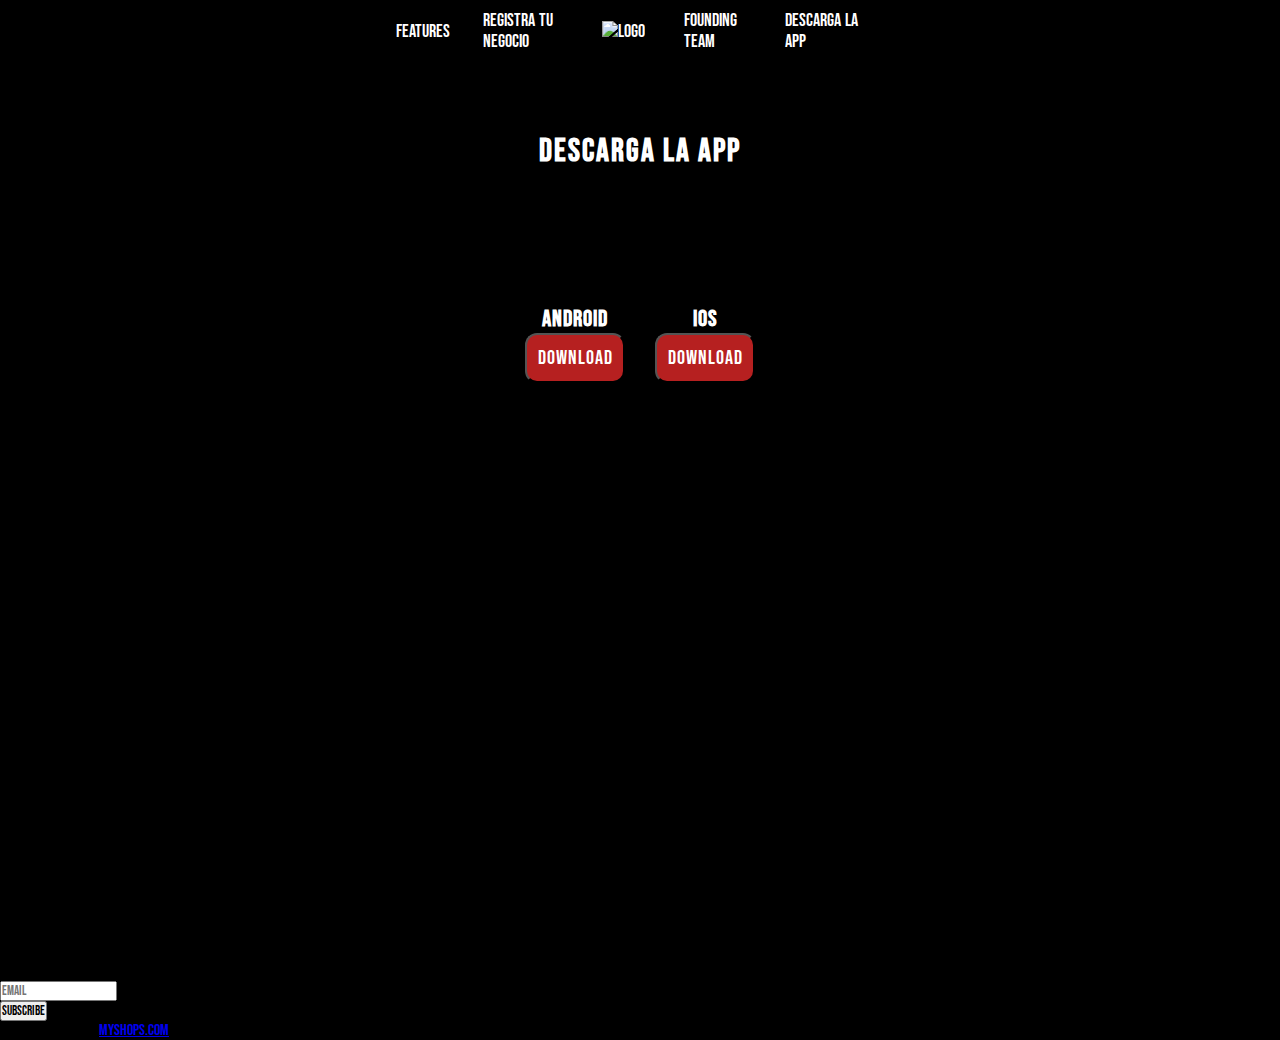
==== commit 60f884fe: "Modificacion de codigo y organizacion de archivos" ====
--- a/Descargalaapp.html
+++ b/Descargalaapp.html
@@ -5,44 +5,62 @@
     <head>
         
         <meta charset="utf-8">
-        <link rel="stylesheet" type="text/css" href="estilos.css">
+        <link rel="stylesheet" type="text/css" href="css/estilos.css">
         <link rel="preconnect" href="https://fonts.gstatic.com">
-<link href="https://fonts.googleapis.com/css2?family=Bebas+Neue&display=swap" rel="stylesheet">
+        <link href="https://fonts.googleapis.com/css2?family=Bebas+Neue&display=swap" rel="stylesheet">
         <meta name="viewport" content="width=device-width, initial-scale=1.0">
+        <script src="https://kit.fontawesome.com/bb0c951223.js" crossorigin="anonymous"></script>
         <title> Download </title>
         <meta name="keywords" content="aplicacion, ahorrar, comparar, supermercados, compra, online"/>
         <meta name="description" content="Primer comparador de precios de productos de supermercados. Con Myshops podes realizar tus compras al mejor precio y desde la comodidad de tu casa"/>
-    <link href="https://cdn.jsdelivr.net/npm/bootstrap@5.0.0-beta3/dist/css/bootstrap.min.css" rel="stylesheet" integrity="sha384-eOJMYsd53ii+scO/bJGFsiCZc+5NDVN2yr8+0RDqr0Ql0h+rP48ckxlpbzKgwra6" crossorigin="anonymous">
-</head>
-    <body>
+        <link href="https://cdn.jsdelivr.net/npm/bootstrap@5.0.0-beta3/dist/css/bootstrap.min.css" rel="stylesheet" integrity="sha384-eOJMYsd53ii+scO/bJGFsiCZc+5NDVN2yr8+0RDqr0Ql0h+rP48ckxlpbzKgwra6" crossorigin="anonymous">
+        <link rel="icon" href="imagenes/icono/icono.ico">
+    </head>
+    
+    
+    
+    <body class="download">
         
-        <header> 
-            <div class="header">
-                <div class="header__logo">
-                    <a href="index.html"><img class="imagen__grande" src="Imagenes/logo web.png"></a>
-                    <a href="index.html"><img class="imagen__chica" src="Imagenes/logochico.png"></a>
-                    
-                </div>  
-                <div class="header__nav">
-                    <nav>
-                        <ul>
-                            <li><a href="index.html">Home</a></li>
-           
-                            <li><a href="#main__seccion3">Registra tu negocio</a></li>
-                            
-                            <li><a href="Descargalaapp.html">Descarga la app</a> </li>
-                        </ul>
-                        
-                    </nav>
-                    
-                </div>
+      <header> 
+        <div class="header">
+          
+          <div class="header__nav">
+  
+            <nav>
+              <ul>
+                          
+                          <li><a href="index.html#main__seccion2">Features</a></li>
+                          <li><a href="index.html#main__seccion3">Registra tu negocio</a></li>
+                <li class="header__nav--logo"><a href="index.html"><img src="imagenes/header/logo web.png" alt="logo" title="logo"></a>
+                          
+                          <li><a href="index.html#aside">Founding Team</a></li>
+                          <li><a href="descargalaapp.html">Descarga la app</a> </li>
+                      </ul>
+              
+            </nav>
+            
+          </div>
+  
+        <div class="dropdown">
+            <div class="header__logo--responsive"><a href="index.html"><img src="imagenes/header/logochico.png"alt="logo" title="logo"></a></div>
+            <button class="btn btn-secondary dropdown-toggle" type="button" id="dropdownMenuButton1" data-bs-toggle="dropdown" aria-expanded="false" style="background-color: black !important;">
+              Menu</Menu>
+            </button>
+            <ul class="dropdown-menu" aria-labelledby="dropdownMenuButton1">
+              <li><a class="dropdown-item" href="index.html">Features</a></li>
+              <li><a class="dropdown-item" href="index.html">Registra tu negocio</a></li>
+              <li><a class="dropdown-item" href="index.html">Founding Team</a></li>
+              <li><a class="dropdown-item" href="descargalaapp.html">Descarga la app</a></li>
+            </ul>
             </div>
-        </header>
+  
+        </div>
+      </header>
 
-    <main>
-        <!--Seecion 1-->    
+      <main>
+        <!--Seccion 1-->    
             <div class="main">
-                <div class="main__seccion1">
+                <div class="main__download">
                 
                 <div class="main__left"></div>
                 
@@ -50,18 +68,18 @@
                     <div class="main__center--botones">
                         
                         <div class="main__center--botones--titulo">
-                            <h1>Ahorrá en tus compras diarias </h1>
+                            <h1>Descarga la App </h1>
                         </div>
                         <div class="main__center--botones--Ambos">
-                            <div class="main__center--botones--Ambos--Android">
+                            <div class="main__center--botones--Ambos--Android--responsive">
                                     <h2>Android</h2>
-                                    <p> Si tenes PlayStore descarga la aplicacion acá </p>
-                                    <a href="https://play.google.com/store?hl=es_AR&gl=US"> <input  type="button" value="Descarga Android"></a>
+                                    
+                                    <a href="https://play.google.com/store?hl=es_AR&gl=US"> <input  type="button" value="Download"></a>
                             </div>
-                            <div class="main__center--botones--Ambos--IOS">
+                            <div class="main__center--botones--Ambos--IOS--responsive">
                                     <h2>IOS</h2>
-                                    <p>Si tenes AppStore descarga la aplicacion aca</p>
-                                   <a href="https://www.apple.com/la/app-store/"><input  type="button" value="Descarga IOS"> </a> 
+                                   
+                                   <a href="https://www.apple.com/la/app-store/"><input  type="button" value="Download"> </a> 
                             </div>
                         </div>                  
                     </div>
@@ -69,97 +87,96 @@
                 </div>
                 
                 <div class="main__right"></div>
-<<<<<<< HEAD
+                </div>
+        
+                      
+            </div>
+        </main>    
+        
+        
+ <!--Footer/Bootstrap--> 
+        <footer>
+              <footer class="bg-dark text-center text-white" style="background-color: #000000";>
+                <!-- Grid container -->
+                <div class="container p-4 pb-0">
+                  <!-- Section: Form -->
+                  <section class="form">
+                    <form action="">
+                      <!--Grid row-->
+                      <div class="row d-flex justify-content-center">
+                        <!--Grid column-->
+                        <div class="col-auto">
+                          <p class="pt-2">
+                            <p> Suscribite a nuestro Newsletter!</p>
+                          </p>
+                        </div>
+                        <!--Grid column-->
 
+                        <!--Grid column-->
+                        <div class="col-md-5 col-12">
+                          <!-- Email input -->
+                          <div class="form-outline form-white mb-4">
+                            <input type="email" id="form5Example2" class="form-control" placeholder="Email" />
+                            <label class="form-label" for="form5Example2" > </label>
+                          </div>
+                        </div>
+                        <!--Grid column-->
+
+                        <!--Grid column-->
+                        <div class="col-auto">
+                          <!-- Submit button -->
+                          <button type="submit" class="btn btn-outline-light mb-4">
+                            Subscribe
+                          </button>
+                        </div>
+                        <!--Grid column-->
+                      </div>
+                      <!--Grid row-->
+                    </form>
+                  </section>
+                  <!-- Section: Form -->
                 </div>
-</main>  
-              
-=======
+                <!-- Grid container -->
+
+                <footer class="bg-dark text-center text-white">
+                <!-- Grid container -->
+                <div class="container p-4 pb-0">
+                  <!-- Section: Social media -->
+                  <section class="mb-4">
+                    <!-- Facebook -->
+                    <a class="btn btn-outline-light btn-floating m-1" href="https://www.facebook.com/myshopsok" role="button"
+                      ><i class="fab fa-facebook-f"></i
+                    ></a>
+
+                    <!-- Twitter -->
+                    <a class="btn btn-outline-light btn-floating m-1" href=" https://twitter.com/myshopsok" role="button"
+                      ><i class="fab fa-twitter"></i
+                    ></a>
+
+                    <!-- Instagram -->
+                    <a class="btn btn-outline-light btn-floating m-1" href="https://www.instagram.com/myshopsok/?hl=es-la" role="button"
+                      ><i class="fab fa-instagram"></i
+                    ></a>
+
+                  
+                  </section>
+                  <!-- Section: Social media -->
+
+                <!-- Copyright -->
+                <div class="text-center p-3" >
+                  © 2021 Copyright:
+                  <a class="text-white" href="#">MyShops.com</a>
+                </div>
+                <!-- Copyright -->
+              </footer>
+              </footer>
+              </footer>
 
                 
 
-                </div>
->>>>>>> b739a5885c971750b5d812aad23e7387b827329d
-<footer>
-<footer class="bg-dark text-center text-white" style="background-color: #000000";>
-  <!-- Grid container -->
-  <div class="container p-4 pb-0">
-    <!-- Section: Form -->
-    <section class="form">
-      <form action="">
-        <!--Grid row-->
-        <div class="row d-flex justify-content-center">
-          <!--Grid column-->
-          <div class="col-auto">
-            <p class="pt-2">
-              <p> Suscribite a nuestro Newsletter!</p>
-            </p>
-          </div>
-          <!--Grid column-->
+        </footer>
 
-          <!--Grid column-->
-          <div class="col-md-5 col-12">
-            <!-- Email input -->
-            <div class="form-outline form-white mb-4">
-              <input type="email" id="form5Example2" class="form-control" />
-              <label class="form-label" for="form5Example2">Email </label>
-            </div>
-          </div>
-          <!--Grid column-->
-
-          <!--Grid column-->
-          <div class="col-auto">
-            <!-- Submit button -->
-            <button type="submit" class="btn btn-outline-light mb-4">
-              Subscribe
-            </button>
-          </div>
-          <!--Grid column-->
-        </div>
-        <!--Grid row-->
-      </form>
-    </section>
-    <!-- Section: Form -->
-  </div>
-  <!-- Grid container -->
-
-  <footer class="bg-dark text-center text-white">
-  <!-- Grid container -->
-  <div class="container p-4 pb-0">
-    <!-- Section: Social media -->
-    <section class="mb-4">
-      <!-- Facebook -->
-      <a class="btn btn-outline-light btn-floating m-1" href="https://www.facebook.com/myshopsok" role="button"
-        ><i class="fab fa-facebook-f"></i
-      ></a>
-
-      <!-- Twitter -->
-      <a class="btn btn-outline-light btn-floating m-1" href=" https://twitter.com/myshopsok" role="button"
-        ><i class="fab fa-twitter"></i
-      ></a>
-
-      <!-- Instagram -->
-      <a class="btn btn-outline-light btn-floating m-1" href="https://www.instagram.com/myshopsok/?hl=es-la" role="button"
-        ><i class="fab fa-instagram"></i
-      ></a>
-
-    
-    </section>
-    <!-- Section: Social media -->
-
-  <!-- Copyright -->
-  <div class="text-center p-3" >
-    © 2021 Copyright:
-    <a class="text-white" href="#">MyShops.com</a>
-  </div>
-  <!-- Copyright -->
-</footer>
-</footer>
-</footer>
-
-  
-
-        </footer>
+        <!-- Js/efecto scroll -->
         <script src="js/scroll-out.js"></script>
         <script type="text/javascript">
             ScrollOut ({
--- a/css/estilos.css
+++ b/css/estilos.css
@@ -0,0 +1,1000 @@
+/*GENERAL*/
+*{
+	margin: 0px;
+	padding: 0px;
+	box-sizing: border-box;
+	font-family: 'Bebas Neue', cursive;
+}
+
+body{
+	background-color:#000000 ;
+}
+
+/*HEADER*/
+ /*contenedor*/
+
+ header {
+       background: #000000;   
+  
+ }
+ 
+ .header{
+ 	display: flex;
+ 	width: 100%;
+ 	align-items: center;
+ 	height: 10%;
+ 
+ }
+ .header__nav{ 
+	 z-index: 99;
+	 position: relative;}
+
+ 
+ .header__nav nav{
+	display: flex;
+	flex-direction: row;
+	justify-content: center;
+	width: 100%;
+
+	}
+	.header__nav ul{
+		display: flex;
+		flex-direction: row;
+		padding-right: 2rem;
+		
+	}
+	.header__nav ul li{	
+		display: flex;
+		flex-direction: row;
+		margin: 5px;
+		font-size: 18px;
+		padding: 5px;
+		width: 20%;
+		height: auto;
+		justify-content: space-evenly;
+		align-items: center;
+	}
+	
+	.header__nav a:hover{
+		color: red;
+		transition-duration: 0.4s;
+		box-shadow: 0 12px 16px 0 rgba(0,0,0,0.24), 0 17px 50px 0 rgba(0,0,0,0.19);
+}
+
+.header__nav a {
+color: white;
+text-decoration: none;
+word-spacing: 1px;
+
+}
+
+.header__nav--logo{
+	align-items: center;
+}
+.header__nav--logo img{ 
+	width: 100%;
+	height: auto;
+}
+.header__nav--logo :hover{
+	transform: scale(1.05);
+	}
+.imagen__chica{
+	display: none;
+}
+.header__nav{
+	order: 2;
+	width: 100%;
+
+}
+
+
+/*MAIN*/
+/*Seccion 1*/
+
+.main {
+	background-color:#000000;
+	display: flex;
+	flex-wrap: wrap;
+	color: white;
+	min-height: 100vh;
+	padding: 10px;
+	
+	}
+#particles-js{
+	
+	height: 200vh;
+	width: 100%;
+	position: fixed;
+	
+	
+}
+.main__seccion1 {
+	display: flex;
+	min-height: 100vh;
+	width: 100vw;
+	flex-wrap: wrap;
+
+}
+
+
+.main__left{
+	display: flex;
+	width: 25%;
+	flex-direction: row;
+	height: 100%;
+}
+.main__center {
+	display: flex;
+	flex-wrap: wrap;
+	flex-direction: column;
+	width: 50%;
+	text-align:center;
+	justify-content: center;
+	align-content: center;
+	height: 100%;
+	
+
+}
+
+.main__right{
+	display: flex;
+	width: 25%;
+	flex-direction: row;
+	height: 100%;
+}
+
+.main__center--botones{
+	display: flex;
+	flex-direction: column;
+	width: 100%;
+	height:100%;
+}
+		.main__center--botones--titulo{
+			display: flex;
+			flex-direction: column;
+			width: 100%;
+			height: auto;
+			justify-content: flex-end;
+			padding: 60px;
+
+		}
+
+				.main__center--botones--titulo h1{
+					letter-spacing: 2px;
+					}
+		.main__center--botones--Ambos{
+			display: flex;
+			flex-direction: row;
+			height: auto;
+			justify-content: center;
+			letter-spacing: 1px;
+			font-size: 15px;
+			padding: 60px;
+			
+		}
+			.main__center--botones--Ambos--Android{
+				display: flex;
+				flex-direction: column;
+				width: 50%;
+				justify-content: center;
+				margin: 5px;
+				padding: 10px;
+
+				
+
+			}
+			.main__center--botones--Ambos--IOS{
+				display: flex;
+				flex-direction: column;
+				width: 50%;
+				justify-content: center;
+				margin: 5px;
+				padding: 10px;
+
+			}
+			.main__center--botones--Ambos input {
+				width: 100px;
+				height: 50px;
+				z-index: 99;
+				position: relative;
+			}
+
+		
+.main__center--img{
+	display: flex;
+	width: 100%;
+}
+.main__center--img img{
+	width:100%;
+	height: 100%
+}
+
+
+			.main__center--botones--Ambos--Android input {
+				color: white;
+				background-color: #000000;
+				font-size: 20px;
+				border-radius: 12px;
+				letter-spacing: 1px;
+
+			}
+			.main__center--botones--Ambos--Android input:hover {
+				background-color: rgb(182, 32, 32); 
+				font-size: 20px;
+				color: white;
+				transition-duration: 0.4s;
+				box-shadow: 0 12px 16px 0 rgba(0,0,0,0.24), 0 17px 50px 0 rgba(0,0,0,0.19);}
+
+			
+			.main__center--botones--Ambos--IOS input{
+				color: white;
+				background-color: #000000;
+				font-size: 20px;
+				border-radius: 12px;
+				letter-spacing: 1px;
+			}
+			.main__center--botones--Ambos--IOS input:hover {
+				background-color:rgb(182, 32, 32);
+				font-size: 20px;
+				color: white;
+				transition-duration: 0.4s;
+				box-shadow: 0 12px 16px 0 rgba(0,0,0,0.24), 0 17px 50px 0 rgba(0,0,0,0.19);
+
+			}
+
+			#button__mov{
+				display: flex;
+				width: auto;
+				height: auto;
+				justify-content: center;
+				size: 20px;
+				z-index: 99;
+				position: relative;
+				
+			}
+			#button__mov i{
+				width: 100%;
+				text-align: center;
+
+			}
+			#button__mov i:hover {
+				transform: scale(1.4);
+			}
+
+			.header .dropdown{
+				display: none;
+			}
+
+
+
+/*Seccion 2*/   
+
+#main__seccion2{
+	width: 100%;
+		background-image: url(../imagenes/seccion2/fondo1.jpg);
+	background-repeat: repeat;
+	background-size: contain;
+	z-index: 99;
+	position: relative;
+}
+.main__seccion2{
+	display: flex;
+	flex-direction: row;
+	min-height: 100vh;
+	width: 100%;
+	padding: 20px;
+	color: white;
+	
+}
+.main__seccion2--espacio {
+	display: flex;
+	width: 40%;
+	flex-direction: column;
+	align-content: center;
+}
+.main__seccion2--espacio img{ 
+	display: flex;
+	width: 50%;
+	height: auto;
+justify-content: center;
+padding: 10px;
+animation-name: flotar;
+animation-duration: 1s;
+animation-iteration-count: infinite;
+animation-direction:alternate-reverse;
+position: relative;
+}
+
+@keyframes flotar {
+	0% {top: 0px;}
+	100% {top: 12px;}
+	
+
+}
+
+.main__seccion2--espacio {
+	width:50%;
+}
+
+ .main__seccion2--todo{
+ 	display: flex;
+ 	width: 100%;
+ 	flex-direction: column;
+ 	
+
+ }
+
+.main__seccion2--texto{
+	display: flex;
+	flex-direction: column;
+	padding: 25px;
+	
+
+}
+		
+		.main__seccion2--texto--titulo{
+			display: flex;
+			height: auto;
+			width: 100%;
+			justify-content:center;
+			align-items: center;
+			
+		}
+		
+			/*Seccion 2-1*/
+
+.main__seccion2-1{
+	display: flex;
+	flex-direction:row;
+	height: 100vh;
+	justify-content: center;
+	text-align: center;
+
+
+}
+.main__seccion2--espacio{
+	display: flex;
+	width: 40%;
+	height: 100%;
+	justify-content: center;
+	align-items: center;
+}
+	.main__seccion2--texto{
+		display: flex;
+		width: 50%;
+		flex-direction: column;
+		height: 100%;
+		justify-content: center;
+	}
+			.main__seccion2--texto--titulo{
+				display: flex;
+				width: 100%;
+				height: 30%;
+			}
+			.main__seccion2--texto--columnas--uno{
+				display: flex;
+				flex-direction: column;
+				height: auto;
+				width: auto;
+				justify-content: center;
+				letter-spacing: 1px;
+
+
+			}
+
+			.main__seccion2--texto--columnas--uno h2{
+				opacity: 0;
+				transition: 1s;
+
+			}
+			.main__seccion2--texto--columnas--uno h2[data-scroll="in"]{
+				opacity: 1;
+				transition-delay: 0.25s;				
+			}
+			.main__seccion2--texto--columnas--uno p{
+				opacity: 0;
+				transition: 1s;
+			}
+			.main__seccion2--texto--columnas--uno p[data-scroll="in"]{
+			opacity: 1;
+				transition-delay: 0.25s;
+			}	
+
+			
+
+			/*Seccion 2-2*/
+
+
+.main__seccion2-2{
+	display: flex;
+    flex-direction: column;
+    height: 100vh;
+    justify-content: center;
+    text-align: center;
+	flex-wrap: wrap;
+	
+}
+			.main__seccion2--texto--columnas--dos{
+				display: flex;
+				flex-direction: column;
+				height: auto;
+			    width: 50%;
+				justify-content: center;
+				letter-spacing: 1px;
+			}
+			
+			.main__seccion2-2 #button__mov  {
+				width: 50%;
+			}
+				
+			
+
+			.main__seccion2--texto--columnas--dos h2{
+				opacity: 0;
+				transition: 1s;
+
+			}
+			.main__seccion2--texto--columnas--dos h2[data-scroll="in"]{
+				opacity: 1;
+				transition-delay: 0.25s;				
+			}
+			.main__seccion2--texto--columnas--dos p{
+			
+				opacity: 0;
+				transition: 1s;
+			}
+			.main__seccion2--texto--columnas--dos p[data-scroll="in"]{
+			opacity: 1;
+				transition-delay: 0.25s;
+			}	
+
+			/*Seccion 2-3*/
+
+.main__seccion2-3{
+	display: flex;
+	flex-direction: column;
+	height: 100vh;
+	width: 100%;
+	justify-content: center;
+	text-align: center;
+	flex-wrap: wrap;
+
+}
+
+			.main__seccion2--texto--columnas--tres{
+				display: flex;
+				flex-direction: column;
+				height: auto;
+				width: 50%;
+				justify-content: center;
+				letter-spacing: 1px;
+				
+			}
+			.main__seccion2-3 #button__mov  {
+				width: 50%;
+			}
+
+			.main__seccion2--texto--columnas--tres h2{
+				
+				opacity: 0;
+				transition: 1s;
+
+			}
+			.main__seccion2--texto--columnas--tres h2[data-scroll="in"]{
+				opacity: 1;
+				transition-delay: 0.25s;				
+			}
+			.main__seccion2--texto--columnas--tres p{
+				
+				opacity: 0;
+				transition: 1s;
+			}
+			.main__seccion2--texto--columnas--tres p[data-scroll="in"]{
+			opacity: 1;
+				transition-delay: 0.25s;
+			}	
+
+
+
+/*Seccion 3*/   
+    
+ #main__seccion3{
+ 	display: flex;
+ 	background-color: #000000;
+ 	width: 100%;
+ 	min-height: 100vh;
+ 	background-image: url(../imagenes/seccion3/fondo2.jpg);
+	background-repeat: no-repeat;
+	background-size: cover;
+	z-index: 99;
+	position: relative;
+ }
+ .main__seccion3{
+ 	
+ 	display: flex;
+ 	color: white; 
+ 	padding: 10px;
+ 	margin: 5px;
+ 	justify-content: center;
+ 	width: 100%;
+ 	min-height: 100vh;
+ 	
+ }
+
+
+.main__seccion3--left{
+	display: flex;
+	width: 25%;
+
+}
+
+.main__seccion3--center{
+	display: flex;
+	justify-content: center;
+	
+}
+
+
+		.main__seccion3--center--todo{
+			display: flex;
+			flex-direction: column;
+			justify-content: center;
+			text-align: center;
+			height: 100%;
+			
+		}
+		
+
+				.main__seccion3--center--todo--textos{
+					display: flex;
+					flex-direction: column;
+					align-items: center;
+					justify-content:center ;
+					height: 50%;
+				
+				}
+				.main__seccion3--center--todo--textos p {
+					margin-left: 5px;
+					margin-right: 5px;
+					letter-spacing: 2px;
+				
+				}
+
+
+				/*TRANSITION*/
+				.main__seccion3--center--todo--textos h1{
+					opacity: 0;
+					transition: 1s;}
+
+				.main__seccion3--center--todo--textos h1[data-scroll="in"]{
+					
+					opacity: 1;
+					transition-delay: 0.25s;
+				}
+
+				.main__seccion3--center--todo--textos h2{
+					opacity: 0;
+					transition: 1s;}
+
+				.main__seccion3--center--todo--textos h2[data-scroll="in"]{
+					opacity: 1;
+					transition-delay: 0.25s;
+				}
+
+				.main__seccion3--center--todo--textos p{
+					opacity: 0;
+					transition: 1s;
+					}
+
+				.main__seccion3--center--todo--textos p[data-scroll="in"]{
+					opacity: 1;
+					transition-delay: 0.25s;
+
+				}
+
+			
+				.main__seccion3--center--todo--suscripcion{
+					display: flex;
+					justify-content: center;
+					height: 20%;
+				}
+
+
+				.main__seccion3--center--todo--suscripcion{
+					display: flex;
+					justify-content: center;
+					flex-wrap: wrap;
+
+				}
+				.main__seccion3--center--todo--suscripcion--email{
+					display: flex;
+					width: 80%;
+				}
+				.main__seccion3--center--todo--suscripcion--button{
+					width: 20%;
+				}
+					.main__seccion3--center--todo--suscripcion--email input{
+						
+						padding: 10px;
+						margin-left: 10px;
+						margin-right: 10px;		
+						width: 100%;	
+						height: 50px;
+						background-color: black;	}
+				.main__seccion3--center--todo--suscripcion--button input{
+				color: white;
+				background-color: #000000;
+				font-size: 25px;
+				border-radius: 12px;
+				letter-spacing: 1px;
+				padding: 5px;
+				letter-spacing: 1px;
+			
+				}
+				.main__seccion3--center--todo--suscripcion--button input:hover {
+				background-color: white; 
+				font-size: 25px;
+				color: black;
+				transition-duration: 0.04s;
+				box-shadow: 0 12px 16px 0 rgba(0,0,0,0.24), 0 17px 50px 0 rgba(0,0,0,0.19);}
+
+				
+
+			
+				.main__seccion3--center--todo--suscripcion--email input{
+					opacity: 0;
+					transition: 1s;}
+
+				.main__seccion3--center--todo--suscripcion--email input[data-scroll="in"]{
+					opacity: 1;
+					transition-delay: 1s;
+				}
+			
+				.main__seccion3--center--todo--suscripcion--button input{
+					opacity: 0;
+					transition: 1s;}
+
+				.main__seccion3--center--todo--suscripcion--button input[data-scroll="in"]{
+					opacity: 1;
+					transition-delay: 1s;
+				}
+
+
+.main__seccion3--right{
+	display: flex;
+	width: 25%;
+}
+
+
+
+
+/*Seccion 4/ Aside*/
+
+ aside {
+ 	display: flex;
+	flex-wrap: wrap;
+	color: white;
+	z-index: 99;
+	position: relative;
+
+ }
+ #aside{
+	display: flex;
+	flex-wrap: wrap;
+	width: 100%;
+	
+
+ }
+ .aside{
+ 	display: flex;
+ 	background-image:url(../imagenes/aside/1.jpg);
+ 	background-size: cover;
+ 	color: white;
+ 	width: 100%;
+ 	height: 100vh;
+ 	flex-direction: row;
+ 	padding: 20px;
+ 	align-items: center;
+	
+
+
+ }
+
+
+.aside__texto{
+	display: flex;
+	width: 40%;
+	height: 100%;
+	flex-direction: column;
+	justify-content: center;
+	text-align: center;
+	margin: 10px;
+	padding: 5px;
+	align-content: center;
+}
+		.aside__texto--titulo{
+			display: flex;
+			justify-content:center;
+			text-align:center;
+		}
+
+
+		.aside__texto--parrafo p [data-scroll="in"]{
+					opacity: 1;
+					transition-delay: 0.25s;
+				}
+
+.aside__img {
+	display: flex;
+	width: 60%;
+	justify-content: center;
+	
+}
+
+.aside__img img{
+	height: auto;
+	width: 40%;
+	object-fit: contain;
+	overflow: hidden;
+	
+}
+
+
+/*RESPONSIVE */
+/*Media Seccion 1*/
+
+@media screen and (max-width: 1067px){
+			
+	.header__nav ul li {
+			display: flex;}
+
+	.header__nav ul{
+		align-items: center;
+		justify-content: space-evenly;
+	}
+
+	.main__center--botones{
+		justify-content: center;
+	}
+	.main__center--botones--titulo {
+		padding: 0px;
+	}
+
+	.main__center--botones--Ambos{
+	display: flex;
+	flex-direction: column;
+	height: auto;
+	justify-content:center;
+	}
+
+	.main__center--botones--Ambos--Android{
+	display: flex;
+	flex-direction: column;
+	width: 100%;
+	height: 50%;
+	justify-content: center;
+	text-align: center;
+	padding: 20px;}
+
+
+	.main__center--botones--Ambos--IOS{
+	display: flex;
+	flex-direction: column;
+	width: 100%;
+	height: 50%;
+	justify-content: center;
+text-align: center;
+padding: 20px;
+} }
+
+@media screen and (max-width: 733px){
+.header__nav ul li {
+	display: flex;
+font-size: 14px;}
+
+.main__center--botones--titulo {
+	padding: 5px;
+}
+.main__center--botones--Ambos{
+	padding: 10px;
+}
+}
+	
+@media screen and (max-width: 633px){
+.header__nav{
+	display: none;
+}
+.header .dropdown{
+display:flex;
+width: 100%;
+justify-content:flex-end;
+align-items: center;
+}
+}
+
+/*Media seccion 2*/
+
+@media screen and (max-width: 600px){
+	.main__seccion2--texto--columnas--uno, .main__seccion2--texto--columnas--dos, .main__seccion2--texto--columnas--tres {
+		font-size: 12px;
+	}
+}
+@media screen and (max-width: 414px){
+	.main__seccion2--texto--columnas--uno, .main__seccion2--texto--columnas--dos, .main__seccion2--texto--columnas--tres {
+		font-size: 10px;
+	}
+}
+
+@media screen and (max-width: 633px){
+	.main__seccion2--espacio{
+		height: 40%;
+
+	}
+	.main__seccion2--texto{
+		justify-content: flex-start;
+		width: 80%;
+
+	}
+	.main__seccion2-1{
+		flex-direction: column;
+		align-items: center;
+	}
+	
+	 .main__seccion2-2{
+		flex-direction: column;
+		align-items: center;
+		
+	}
+	.main__seccion2-3{
+		flex-direction: column;
+		align-items: center;
+		
+	}
+.main__seccion2--texto--columnas--dos{
+	width: 80%;
+}
+
+.main__seccion2--texto--columnas--tres{
+	width: 80%;
+}
+	}
+/*Media seccion 3*/
+
+@media screen and (max-width: 760px){
+	.main__seccion3--center--todo--textos{
+		font-size: 12px;	
+	}
+	.main__seccion3--center--todo--suscripcion--email input{
+		align-items: flex-end;
+		width:100%;
+		height: 40px;
+	}
+	.main__seccion3--center--todo--suscripcion--button input{
+		font-size: 18px;
+	
+}
+@media screen and (max-width: 414px){
+	.main__seccion3--center--todo--textos {
+		display: flex;
+		font-size: 10px;
+		padding: 5px;
+		margin-left: 5px;
+		margin-right: 5px;
+	}}
+
+/*Media Seccion4/ Aside*/
+@media screen and (max-width: 750px){
+.aside{
+	display:flex;
+	flex-direction: column;
+}}
+
+.aside__texto{
+	width: 100%;
+	height: 50%;
+	justify-content: center;
+	align-content: center;
+}
+
+.aside__img {
+	width: 100%;
+	height: 50%;
+	justify-content: center;
+	overflow: hidden;	
+}
+}
+
+/* Pagina Descarga la App*/
+
+.main__download{
+	display: flex;
+	justify-content: center;
+	width: 100vw;
+	height: 100wh;
+	background-image: url(../imagenes/5.jpg);
+	background-position: center;
+	background-repeat: no-repeat;
+	background-size: contain;
+}
+.dropdown{
+	display: flex;
+	flex-direction:row;
+}
+.dropdown button{
+	width: 50%;
+}
+.header__logo--responsive{
+	display: flex;
+	justify-content: flex-start;
+	width: 50%;
+	height: auto;
+}
+.header__logo--responsive img{
+	width: 50%;
+	height: auto;
+}
+.main__center--botones--Ambos--responsive {
+	display: flex;
+    flex-direction: row;
+    height: auto;
+    justify-content: center;
+    letter-spacing: 1px;
+    font-size: 15px;
+    padding: 60px
+}
+.main__center--botones--Ambos--Android--responsive{
+	padding: 5px;
+	margin: 10px;
+	display: flex;
+	flex-direction: column;
+	justify-content: center;
+}
+.main__center--botones--Ambos--IOS--responsive{
+	padding: 5px;
+	margin: 10px;
+	display: flex;
+	flex-direction: column;
+	justify-content: center;
+}
+.main__center--botones--Ambos--Android--responsive input{
+		color: white;
+		background-color: rgb(182, 32, 32);
+		font-size: 20px;
+		border-radius: 12px;
+		letter-spacing: 1px;
+
+	}
+	.main__center--botones--Ambos--Android--responsive input:hover {
+		background-color: #000000;
+		font-size: 20px;
+		color: white;
+		transition-duration: 0.4s;
+		box-shadow: 0 12px 16px 0 rgba(0,0,0,0.24), 0 17px 50px 0 rgba(0,0,0,0.19);}
+.main__center--botones--Ambos--IOS--responsive input{
+	color: white;
+	background-color: rgb(182, 32, 32);
+	font-size: 20px;
+	border-radius: 12px;
+	letter-spacing: 1px;
+}
+.main__center--botones--Ambos--IOS--responsive input:hover{
+	background-color: #000000;
+		font-size: 20px;
+		color: white;
+		transition-duration: 0.4s;
+		box-shadow: 0 12px 16px 0 rgba(0,0,0,0.24), 0 17px 50px 0 rgba(0,0,0,0.19);
+}
+
+
+.main__download .main__center--botones--titulo{
+animation-name: flotar;
+animation-duration: 1s;
+animation-iteration-count: infinite;
+animation-direction:alternate-reverse;
+position: relative;
+}
+
+@keyframes flotar {
+	0% {top: 0px;}
+	100% {top: 12px;}
+}